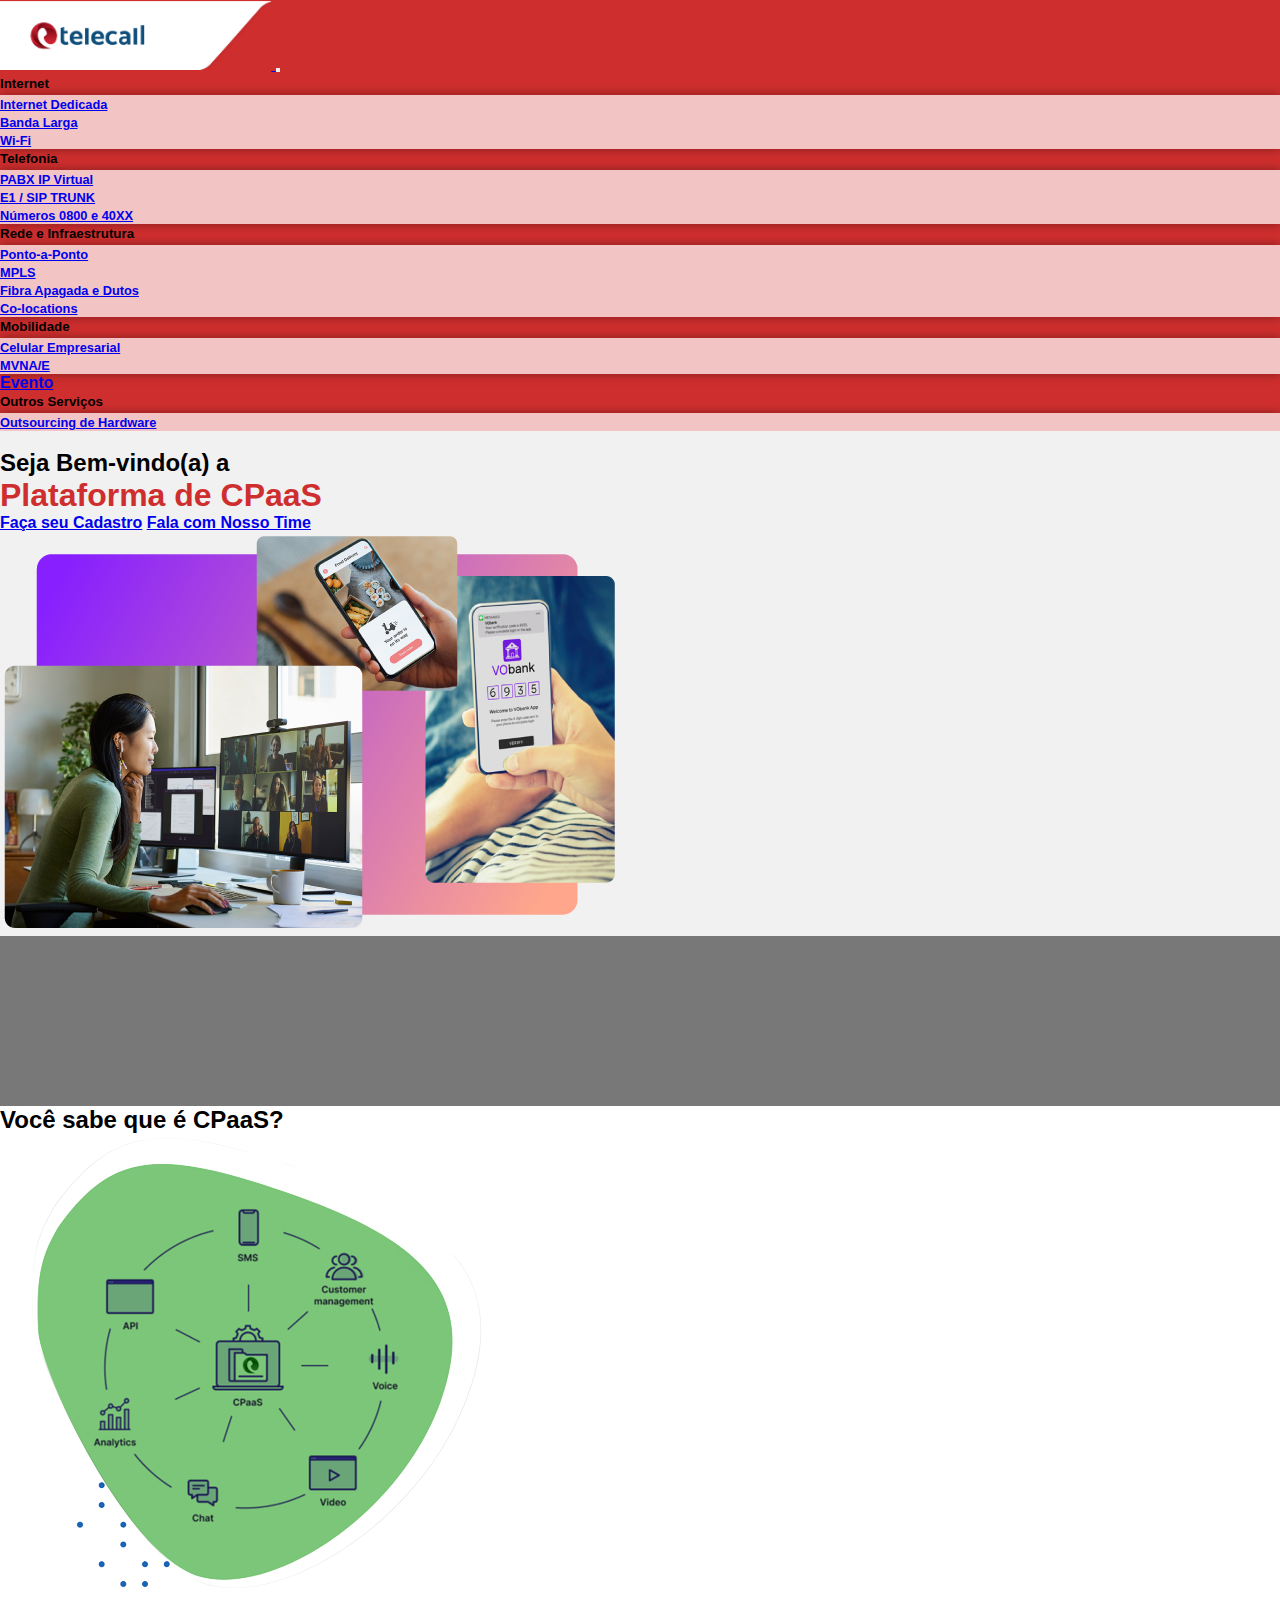
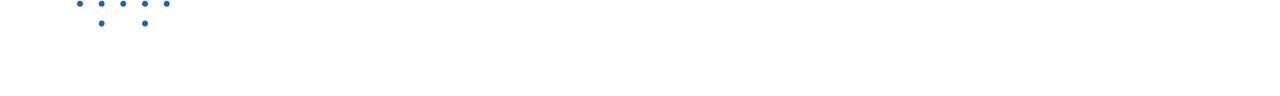
==== index.html @ a1ea04ca "Redesign da seção de apresentação e criação da seção de recursos" ====
<!DOCTYPE html>
<html lang="pt-br">

<head>
    <meta charset="UTF-8">
    <meta http-equiv="X-UA-Compatible" content="IE=edge">
    <meta name="viewport" content="width=device-width, initial-scale=1.0">
    <title>Página Principal - CPaaS</title>

    <!-- CSS Bootstrap -->
    <link href="https://cdn.jsdelivr.net/npm/bootstrap@5.3.0-alpha3/dist/css/bootstrap.min.css" rel="stylesheet"
        integrity="sha384-KK94CHFLLe+nY2dmCWGMq91rCGa5gtU4mk92HdvYe+M/SXH301p5ILy+dN9+nJOZ" crossorigin="anonymous">

    <!-- CSS Default -->
    <link rel="stylesheet" href="default.css">

    <!-- CSS Main Page -->
    <link rel="stylesheet" href="css/main_page.css">

</head>

<body>

    <nav class="navbar navbar-expand-lg  navbar-dark p-0">
        <div class="container-fluid p-0">
            <a href="https://telecall.com" class="logo">
                <img src="assets/logo.png" alt="Logo da Telecall">
            </a>

            <button class="navbar-toggler" type="button" data-bs-toggle="collapse" data-bs-target="#navbarNav"
                aria-controls="navbarSupportedContent" aria-expanded="false" aria-label="Toggle navigation">
                <span class="navbar-toggler-icon"></span>
            </button>

            <div class="collapse navbar-collapse justify-content-end me-5" id="navbarNav">
                <ul class="navbar-nav gap-2">
                    <li class="nav-item">

                        <div class="dropdown">
                            <button class="btn btn-sm btn-secondary dropdown-toggle" type="button"
                                data-bs-toggle="dropdown" aria-expanded="false">
                                Internet
                            </button>
                            <ul class="dropdown-menu dropdown-menu-sm-end">
                                <li><a class="dropdown-item" href="https://telecall.com/internet-dedicada/">Internet
                                        Dedicada</a></li>
                                <li><a class="dropdown-item" href="https://telecall.com/banda-larga/">Banda Larga</a>
                                </li>
                                <li><a class="dropdown-item" href="https://telecall.com/wi-fi-e-hotspot/">Wi-Fi</a></li>
                            </ul>
                        </div>

                    </li>
                    <li class="nav-item">

                        <div class="dropdown">
                            <button class="btn btn-sm btn-secondary dropdown-toggle" type="button"
                                data-bs-toggle="dropdown" aria-expanded="false">
                                Telefonia
                            </button>
                            <ul class="dropdown-menu dropdown-menu-sm-end">
                                <li><a class="dropdown-item" href="https://telecall.com/pabx-ip-virtual/">PABX IP
                                        Virtual</a></li>
                                <li><a class="dropdown-item" href="https://telecall.com/e1-sip-trunk-2/">E1 / SIP
                                        TRUNK</a></li>
                                <li><a class="dropdown-item" href="https://telecall.com/numeros-0800-e-40xx/">Números
                                        0800 e 40XX</a></li>
                            </ul>
                        </div>

                    </li>
                    <li class="nav-item">

                        <div class="dropdown">
                            <button class="btn btn-sm btn-secondary dropdown-toggle" type="button"
                                data-bs-toggle="dropdown" aria-expanded="false">
                                Rede e Infraestrutura
                            </button>
                            <ul class="dropdown-menu dropdown-menu-sm-end">
                                <li><a class="dropdown-item"
                                        href="https://telecall.com/ponto-a-ponto/">Ponto-a-Ponto</a></li>
                                <li><a class="dropdown-item" href="https://telecall.com/mpls/">MPLS</a></li>
                                <li><a class="dropdown-item" href="https://telecall.com/fibra-apagada-e-dutos/">Fibra
                                        Apagada e Dutos</a></li>
                                <li><a class="dropdown-item" href="https://telecall.com/co-locations/">Co-locations</a>
                                </li>
                            </ul>
                        </div>

                    </li>
                    <li class="nav-item">

                        <div class="dropdown">
                            <button class="btn btn-sm btn-secondary dropdown-toggle" type="button"
                                data-bs-toggle="dropdown" aria-expanded="false">
                                Mobilidade
                            </button>
                            <ul class="dropdown-menu dropdown-menu-sm-end">
                                <li><a class="dropdown-item" href="https://telecall.com.br/celular-empresarial/">Celular
                                        Empresarial</a></li>
                                <li><a class="dropdown-item" href="https://telecall.com/mvna-e-2/">MVNA/E</a></li>
                            </ul>
                        </div>

                    </li>
                    <li class="nav-item">

                        <a href="https://telecall.com/eventos/" class="btn btn-sm btn-secondary" type="button"
                            aria-expanded="false">
                            Evento
                        </a>

                    </li>
                    <li class="nav-item">

                        <div class="dropdown">
                            <button class="btn btn-sm btn-secondary dropdown-toggle" type="button"
                                data-bs-toggle="dropdown" aria-expanded="false">
                                Outros Serviços
                            </button>
                            <ul class="dropdown-menu dropdown-menu-sm-end">
                                <li><a class="dropdown-item"
                                        href="https://telecall.com/outsourcing-de-hardware/">Outsourcing de Hardware</a>
                                </li>
                            </ul>
                        </div>
                    </li>
                </ul>
            </div>
        </div>
    </nav>

    <main class="container-fluid">

        <!-- Seção de apresentação -->
        <div class="row mt-3 px-5 apr-container" style="background-color: #f1f1f1;">

            <div class="col-md-6 py-5">
                <div class="row py-5">
                    <img src="assets/main_page/" alt="">

                    <h2>Seja Bem-vindo(a) a</h2>
                    <h1><span style="color: #cf2e2e;">Plataforma de CPaaS</span></h1>
                </div>

                <div class="row mx-auto mt-5">
                    <a class="btn btn-primary mb-3" href="login.html" role="button">Faça seu Cadastro</a>
                    <a class="btn btn-primary" href="#" role="button">Fala com Nosso Time</a>
                </div>
            </div>

            <div class="col-md-6 col-sm-12 py-5">
                <img src="assets/main_page/apr.png" class="img-fluid" alt="">
            </div>

        </div>

        <!-- Sobre o CPaaS-->
        <div class="row px-5 about-container">

            <div class="row">
                <h2 class="text-center"><strong>Você sabe que é CPaaS?</strong></h2>
            </div>

            <div class="row px-5">
                <div class="col-md-6 col-sm-12">
                    <img src="assets/main_page/about.png" class="img-fluid" alt="">
                </div>

                <div class="col-md-6 col-sm-12 d-flex align-items-center text-center">
                    <h4>

                    </h4>
                </div>
            </div>

        </div>

    </main>

    <!-- JavaScript Bootstrap -->
    <script defer src="https://cdn.jsdelivr.net/npm/bootstrap@5.3.0-alpha3/dist/js/bootstrap.bundle.min.js"
        integrity="sha384-ENjdO4Dr2bkBIFxQpeoTz1HIcje39Wm4jDKdf19U8gI4ddQ3GYNS7NTKfAdVQSZe"
        crossorigin="anonymous"></script>

</body>

</html>
---- default.css ----
* {
    margin: 0;
    padding: 0;
    box-sizing: border-box;
}

body {
    position: relative;

    min-height: 100vh;
}

label {
    margin-bottom: 10px;
}

button,
.btn {
    font-weight: bold;
}

.form-check-input {
    border: 1px solid black;
}

.form-check-input:checked {
    background-color: #0170B9;

    box-shadow: 0 0 5px #0170B9;
}

nav {
    background-color: #cf2e2e;
    position: relative;

    box-shadow: 0 5px 10px #00000053;
}

.logo img {
    height: 70px;
}



@media (max-width: 994px) {
    .logo img {
        height: 50px;
    }
}
---- css/main_page.css ----
@import url('https://fonts.googleapis.com/css2?family=Fira+Sans:wght@300;800&display=swap');

body {
    font-family: Roboto, Arial, Helvetica, sans-serif;

    padding-bottom: 50px;
}

.navbar-nav button,
.navbar-nav a {
    background-color: transparent;
    border: none;
    font-weight: bold;
}

.navbar-nav .btn,
.navbar-nav .dropdown-toggle {
    background-color: transparent;
    text-align: left;

    width: 100%;
    transition: 0.5s;

    border-bottom: 4px solid transparent;
}

.navbar-nav .btn:active,
.navbar-nav .dropdown-toggle:active,
.navbar-nav .dropdown-toggle:focus {
    border-bottom: 4px solid #00000060;
}

.navbar-nav .dropdown-menu {
    background-color: #ffffffb7;
    box-shadow: 0 0 10px #00000060;

    animation: dropdown-menu-show 0.3s forwards;
}

@keyframes dropdown-menu-show {
    from {
        opacity: 0;
        transform: translateY(-10px);
    }

    to {
        opacity: 1;
        transform: translateY(0px);
    }
}

.navbar-nav .dropdown-menu a {
    position: relative;
    overflow: hidden;

    font-size: 0.8em;
    transition: 0.5s;
}

.navbar-nav .dropdown-menu a:hover {
    background-color: inherit;
}

.navbar-nav .dropdown-menu a::after {
    content: '►';
    color: #cf2e2e;
    position: absolute;

    width: 100%;
    height: 100%;
    left: -100%;

    transition: 0.3s;
}

.navbar-nav .dropdown-menu a:hover::after {
    left: 2px;
}


.section-title {
    margin: auto;
    font-weight: bold;
    width: fit-content;

    margin-bottom: 20px;

    border-bottom: 4px solid #cf2e2e;
}

.apr-container {
    position: relative;
    background-image: url('../assets/main_page/apr.jpg');
    background-size: cover;
    overflow: hidden;

    min-height: 70vh;
    padding-bottom: 170px;
}

.apr-container::after {
    content: '';
    position: absolute;
    background-color: #00000080;

    width: 100%;
    height: 100%;
}

.apr-wave {
    position: absolute;

    z-index: 2;
    bottom: 0;
    padding: 0;
}

.apr-content {
    font-family: 'Fira Sans';
    color: white;

    z-index: 1;
}

.apr-content button {
    width: 70%;
}

.card {
    overflow: hidden;

    width: 18em;
    border-radius: 20px;
    margin-bottom: 30px;
    transition-duration: 0.5s;

    box-shadow: 0 0 10px #00000039;
}

.card:hover {
    transform: scale(1.03);
}

.card img {
    margin: auto;

    width: 70%;
}

@keyframes a {
    from {
        stroke-dashoffset: 1000;
    }

    to {
        stroke-dashoffset: 0;
    }
}

.card-title {
    text-align: center;
    font-weight: bold;
}

.card-text {
    color: #606060;
    text-align: center;
    font-size: 1.1em;
}

@media (max-width: 994px) {

    .navbar-nav .btn,
    .navbar-nav .dropdown-toggle {
        padding: 20px 20px;
    }

    .navbar-nav .dropdown-menu {
        background-color: #e9e9e9;
        box-shadow: 0 0 10px #00000060;
    }


    .apr-content button {
        width: 100%;
    }
}
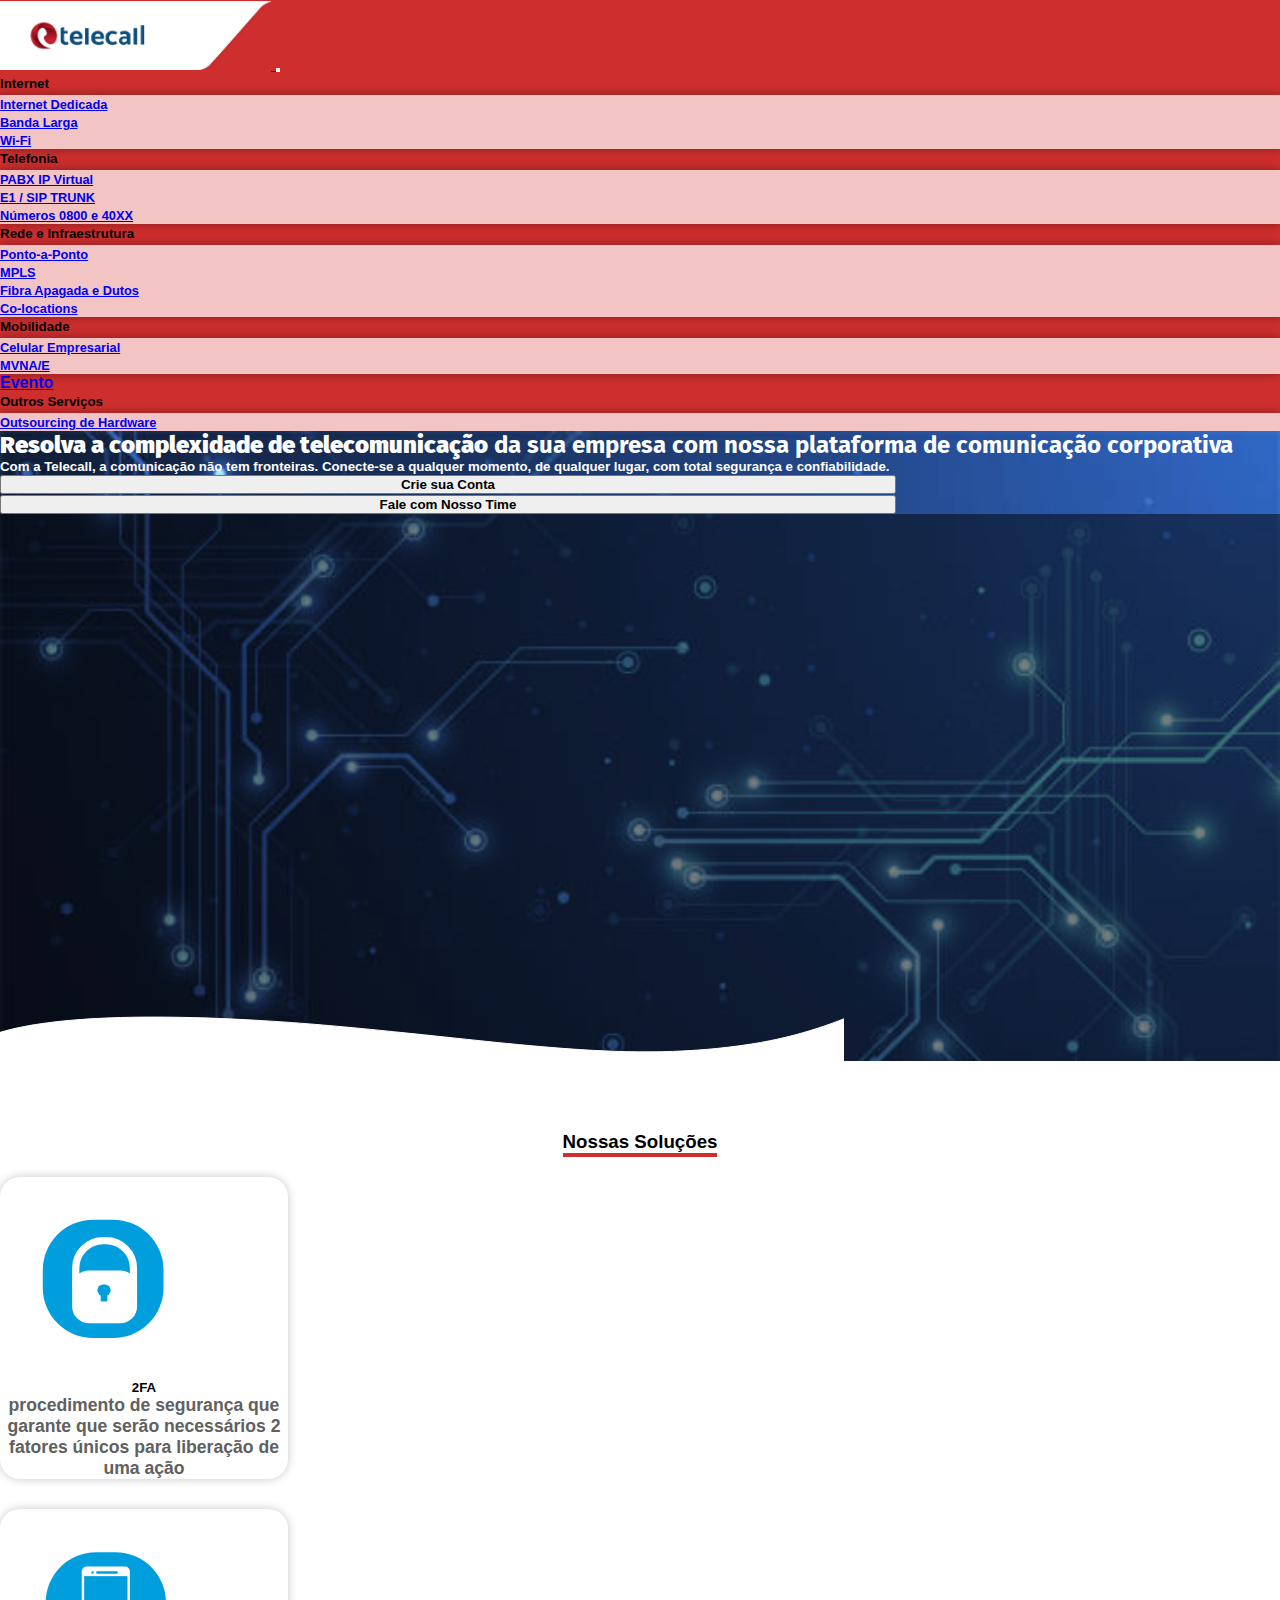
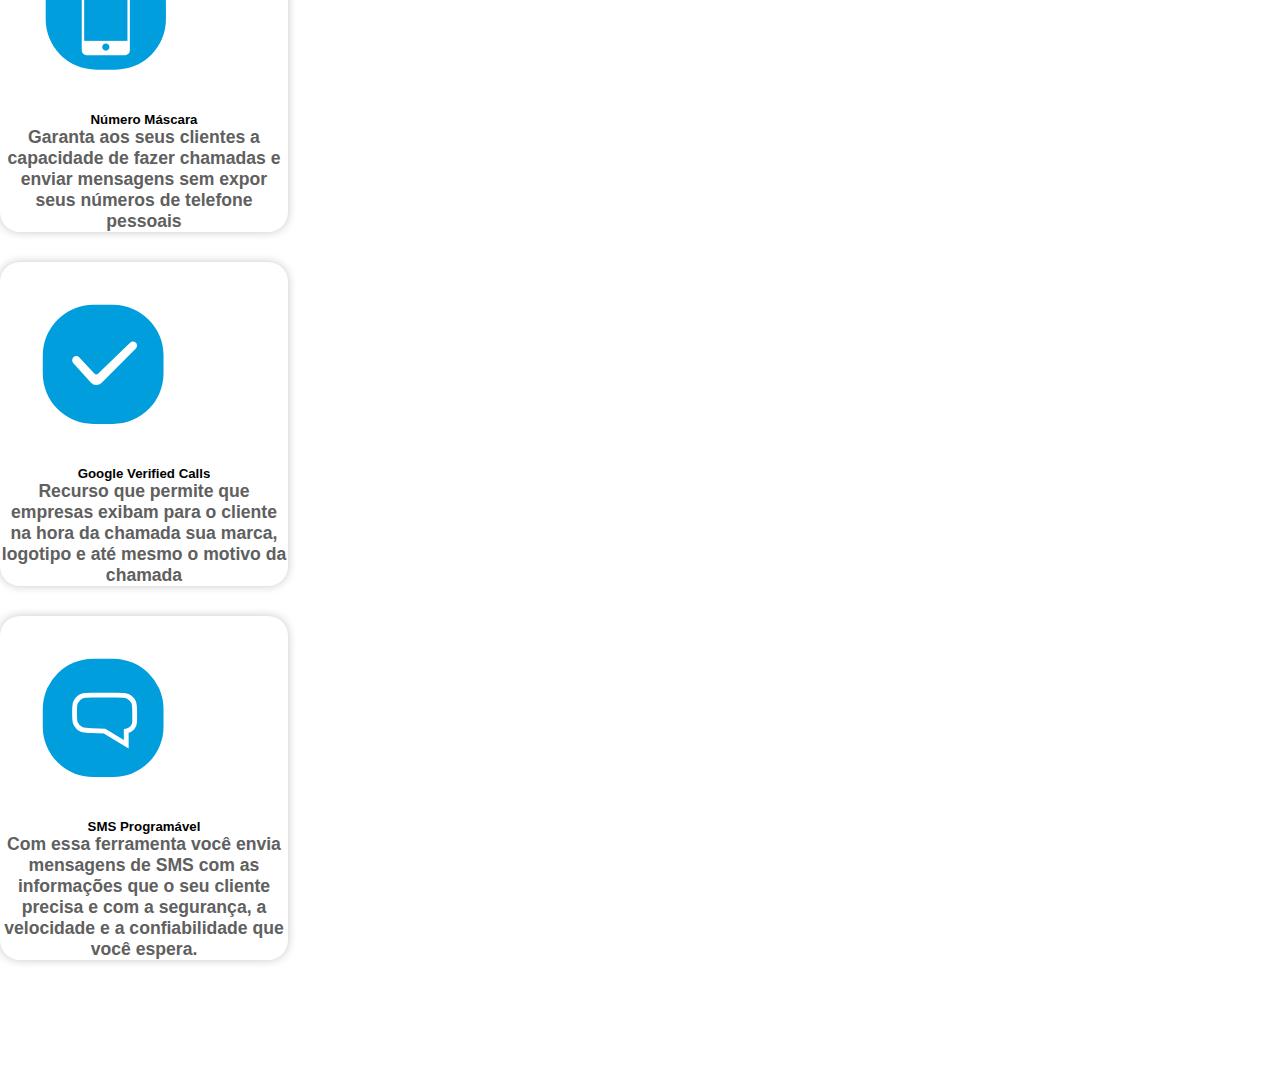
==== commit dcdd2747: "Redesign da seção de apresentação e criação da seção de recursos (correção de commit)" ====
--- a/index.html
+++ b/index.html
@@ -133,48 +133,86 @@
     <main class="container-fluid">
 
         <!-- Seção de apresentação -->
-        <div class="row mt-3 px-5 apr-container" style="background-color: #f1f1f1;">
-
-            <div class="col-md-6 py-5">
-                <div class="row py-5">
-                    <img src="assets/main_page/" alt="">
-
-                    <h2>Seja Bem-vindo(a) a</h2>
-                    <h1><span style="color: #cf2e2e;">Plataforma de CPaaS</span></h1>
-                </div>
-
-                <div class="row mx-auto mt-5">
-                    <a class="btn btn-primary mb-3" href="login.html" role="button">Faça seu Cadastro</a>
-                    <a class="btn btn-primary" href="#" role="button">Fala com Nosso Time</a>
+        <section class="row apr-container">
+
+            <div
+                class="col-md-7 col-sm-10 mx-auto d-flex flex-column justify-content-center text-center p-5 apr-content">
+                <div class="row mb-5">
+                    <h2 class="mb-4">
+                        <strong>Resolva a complexidade de telecomunicação</strong> da sua empresa com nossa plataforma
+                        de comunicação corporativa
+                    </h2>
+
+                    <div class="col-md-8 mx-auto" style="font-family: Arial, Helvetica, sans-serif;">
+                        <h5>
+                            Com a Telecall, a comunicação não tem fronteiras. Conecte-se a qualquer momento, de qualquer
+                            lugar, com total segurança e confiabilidade.
+                        </h5>
+                    </div>
+                </div>
+
+                <div class="row">
+                    <a href="login.html"><button class="btn btn-danger mb-2">Crie sua Conta</button></a>
+                    <a href=""><button class="btn btn-danger">Fale com Nosso Time</button></a>
                 </div>
             </div>
 
-            <div class="col-md-6 col-sm-12 py-5">
-                <img src="assets/main_page/apr.png" class="img-fluid" alt="">
+            <img class="apr-wave" src="assets/waves/apr_wave.svg" alt="">
+
+        </section>
+
+        <section class="row resources-container">
+
+            <div class="col-md-10 col-sm-12 mx-auto">
+
+                <div class="row">
+                    <h3 class="section-title">Nossas Soluções</h3>
+                </div>
+
+                <div class="row d-flex justify-content-center p-2 gap-4">
+                    <div class="card">
+                        <img src="assets/icons/2fa.svg" class="card-img-top" alt="...">
+                        <div class="card-body">
+                            <h5 class="card-title">2FA</h5>
+                            <p class="card-text">procedimento de segurança que garante que serão
+                                necessários 2 fatores únicos para liberação de uma ação</p>
+                        </div>
+                    </div>
+
+                    <div class="card">
+                        <img src="assets/icons/nummask.svg" class="card-img-top" alt="...">
+                        <div class="card-body">
+                            <h5 class="card-title">Número Máscara</h5>
+                            <p class="card-text">Garanta aos seus clientes a capacidade de fazer chamadas e enviar
+                                mensagens sem expor seus números de telefone pessoais</p>
+                        </div>
+                    </div>
+
+                    <div class="card">
+                        <img src="assets/icons/verify.svg" class="card-img-top" alt="...">
+                        <div class="card-body">
+                            <h5 class="card-title">Google Verified Calls</h5>
+                            <p class="card-text">Recurso que permite que empresas exibam
+                                para o cliente na hora da chamada sua marca,
+                                logotipo e até mesmo o motivo da chamada</p>
+                        </div>
+                    </div>
+
+                    <div class="card">
+                        <img src="assets/icons/smsprog.svg" class="card-img-top" alt="...">
+                        <div class="card-body">
+                            <h5 class="card-title">SMS Programável</h5>
+                            <p class="card-text">Com essa ferramenta você envia mensagens de SMS com
+                                as informações que o seu cliente precisa e com a
+                                segurança, a velocidade e a confiabilidade que você
+                                espera.</p>
+                        </div>
+                    </div>
+                </div>
+
             </div>
 
-        </div>
-
-        <!-- Sobre o CPaaS-->
-        <div class="row px-5 about-container">
-
-            <div class="row">
-                <h2 class="text-center"><strong>Você sabe que é CPaaS?</strong></h2>
-            </div>
-
-            <div class="row px-5">
-                <div class="col-md-6 col-sm-12">
-                    <img src="assets/main_page/about.png" class="img-fluid" alt="">
-                </div>
-
-                <div class="col-md-6 col-sm-12 d-flex align-items-center text-center">
-                    <h4>
-
-                    </h4>
-                </div>
-            </div>
-
-        </div>
+        </section>
 
     </main>
 
--- a/default.css
+++ b/default.css
@@ -8,6 +8,16 @@
     position: relative;
 
     min-height: 100vh;
+}
+
+section {
+    margin-bottom: 70px;
+}
+
+p {
+    font-weight: bold;
+    color: #000000c5;
+    font-size: 1.3em;
 }
 
 label {
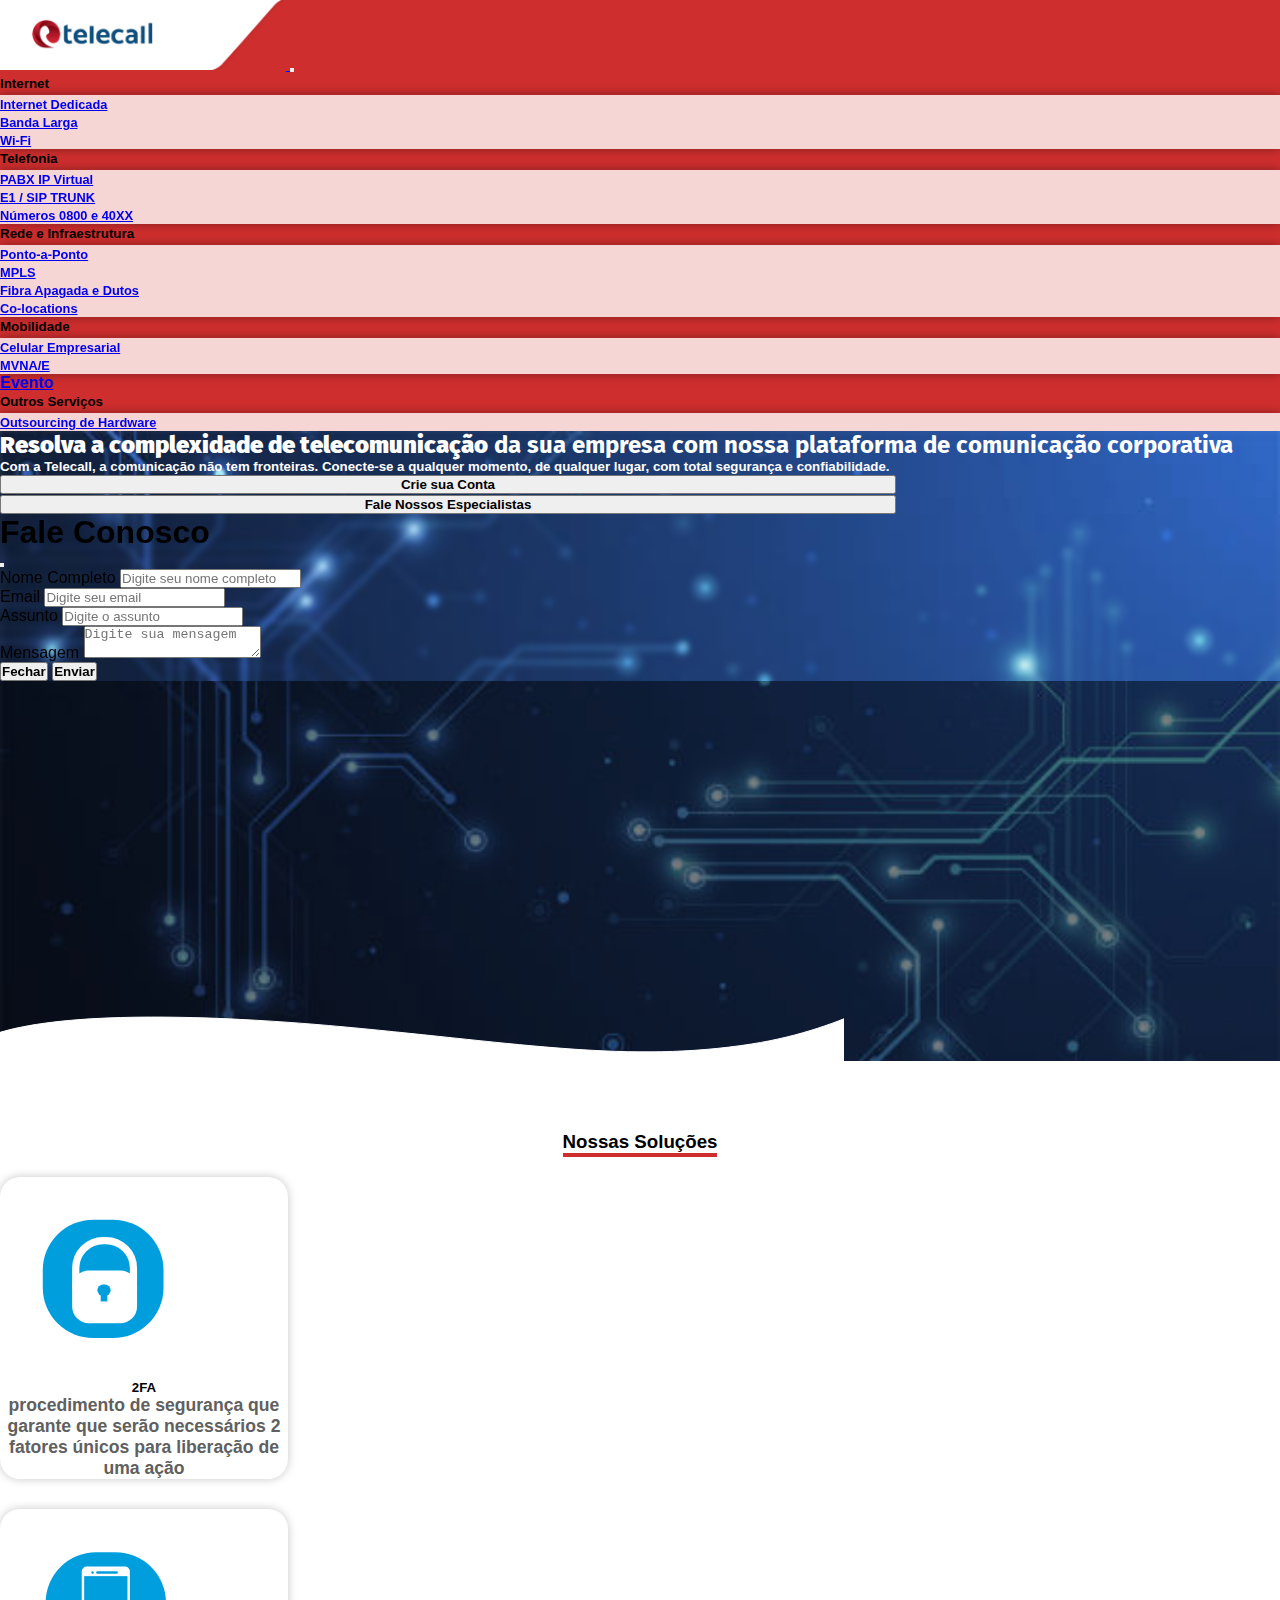
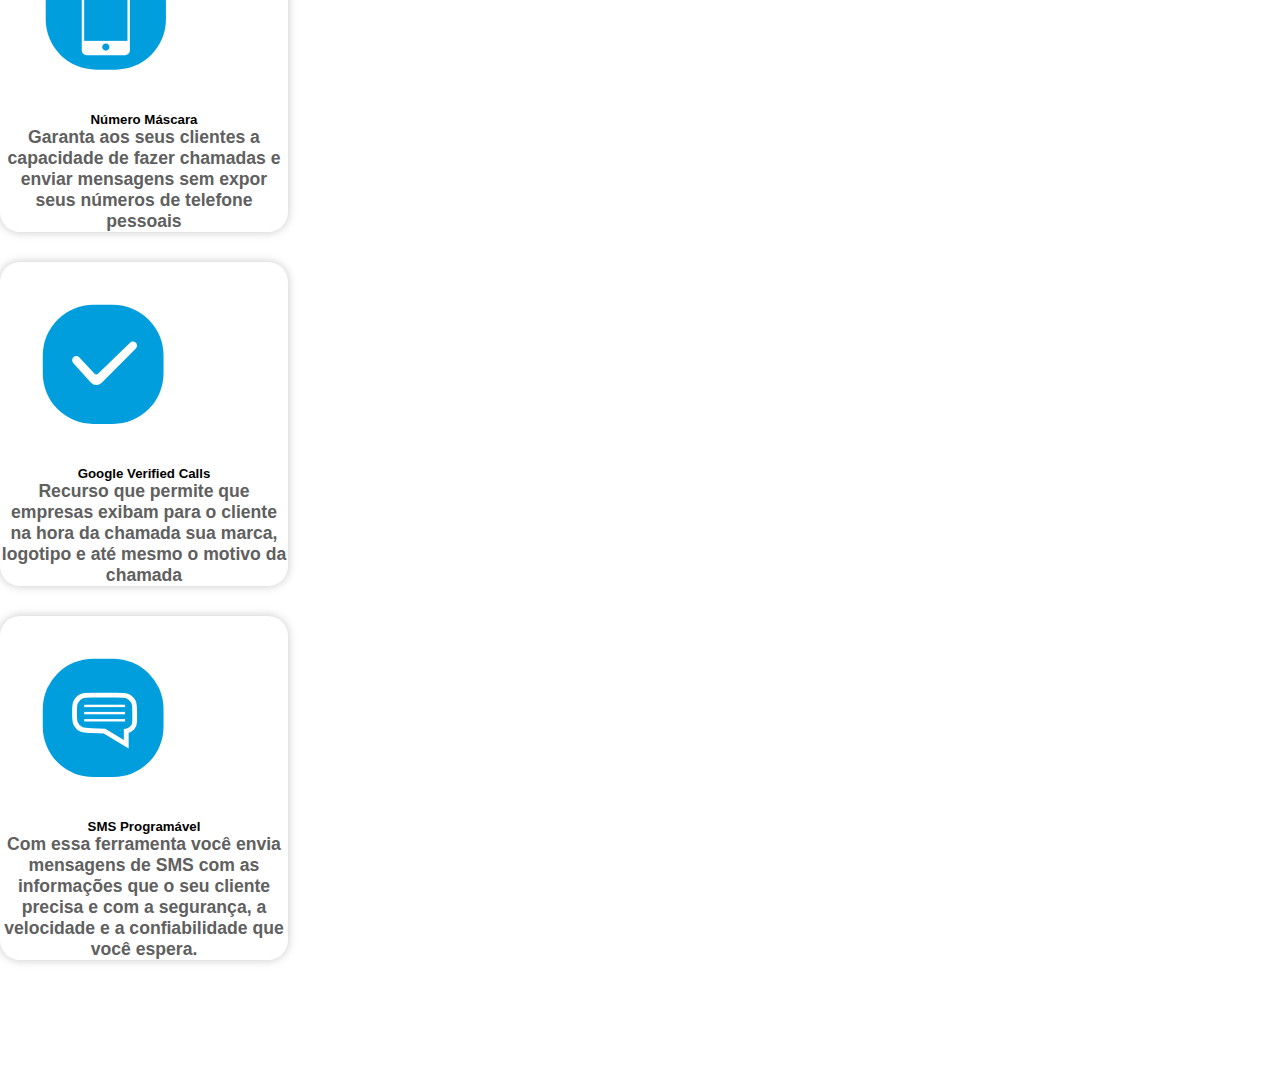
==== commit 2bec0e41: "Textura da tela de login e animação de blur" ====
--- a/index.html
+++ b/index.html
@@ -15,7 +15,7 @@
     <link rel="stylesheet" href="default.css">
 
     <!-- CSS Main Page -->
-    <link rel="stylesheet" href="css/main_page.css">
+    <link rel="stylesheet" href="styles/main_page.css">
 
 </head>
 
@@ -96,7 +96,7 @@
                                 Mobilidade
                             </button>
                             <ul class="dropdown-menu dropdown-menu-sm-end">
-                                <li><a class="dropdown-item" href="https://telecall.com.br/celular-empresarial/">Celular
+                                <li><a class="dropdown-item" href="https://telecall.com/celular-empresarial/">Celular
                                         Empresarial</a></li>
                                 <li><a class="dropdown-item" href="https://telecall.com/mvna-e-2/">MVNA/E</a></li>
                             </ul>
@@ -153,24 +153,74 @@
 
                 <div class="row">
                     <a href="login.html"><button class="btn btn-danger mb-2">Crie sua Conta</button></a>
-                    <a href=""><button class="btn btn-danger">Fale com Nosso Time</button></a>
+
+                    <div>
+                        <button type="button" class="btn btn-danger mx-auto" data-bs-toggle="modal"
+                            data-bs-target="#contactModal">
+                            Fale Nossos Especialistas
+                        </button>
+                    </div>
                 </div>
             </div>
 
             <img class="apr-wave" src="assets/waves/apr_wave.svg" alt="">
 
+            <!-- Modal para Contato -->
+            <div class="modal fade" id="contactModal" tabindex="-1" aria-labelledby="exampleModalLabel"
+                aria-hidden="true">
+                <div class="modal-dialog">
+                    <div class="modal-content">
+                        <div class="modal-header">
+                            <h1 class="modal-title fs-5" id="exampleModalLabel">Fale Conosco</h1>
+                            <button type="button" class="btn-close" data-bs-dismiss="modal" aria-label="Close"></button>
+                        </div>
+                        <div class="modal-body d-flex flex-column gap-4">
+
+                            <div class="form-group">
+                                <label for="nomeCompleto">Nome Completo</label>
+                                <input type="text" class="form-control" id="nomeCompleto"
+                                    placeholder="Digite seu nome completo">
+                            </div>
+
+                            <!-- Campo Email -->
+                            <div class="form-group">
+                                <label for="email">Email</label>
+                                <input type="email" class="form-control" id="email" placeholder="Digite seu email">
+                            </div>
+
+                            <!-- Campo Assunto -->
+                            <div class="form-group">
+                                <label for="assunto">Assunto</label>
+                                <input type="text" class="form-control" id="assunto" placeholder="Digite o assunto">
+                            </div>
+
+                            <!-- Campo Mensagem -->
+                            <div class="form-group">
+                                <label for="mensagem">Mensagem</label>
+                                <textarea class="form-control" id="mensagem"
+                                    placeholder="Digite sua mensagem"></textarea>
+                            </div>
+
+                        </div>
+                        <div class="modal-footer">
+                            <button type="button" class="btn btn-secondary" data-bs-dismiss="modal">Fechar</button>
+                            <button type="button" class="btn btn-danger">Enviar</button>
+                        </div>
+                    </div>
+                </div>
+            </div>
+
         </section>
 
+        <!-- Seção de com cards das soluções -->
         <section class="row resources-container">
-
             <div class="col-md-10 col-sm-12 mx-auto">
-
                 <div class="row">
                     <h3 class="section-title">Nossas Soluções</h3>
                 </div>
 
                 <div class="row d-flex justify-content-center p-2 gap-4">
-                    <div class="card">
+                    <div class="card solu-card">
                         <img src="assets/icons/2fa.svg" class="card-img-top" alt="...">
                         <div class="card-body">
                             <h5 class="card-title">2FA</h5>
@@ -179,7 +229,7 @@
                         </div>
                     </div>
 
-                    <div class="card">
+                    <div class="card solu-card">
                         <img src="assets/icons/nummask.svg" class="card-img-top" alt="...">
                         <div class="card-body">
                             <h5 class="card-title">Número Máscara</h5>
@@ -188,7 +238,7 @@
                         </div>
                     </div>
 
-                    <div class="card">
+                    <div class="card solu-card">
                         <img src="assets/icons/verify.svg" class="card-img-top" alt="...">
                         <div class="card-body">
                             <h5 class="card-title">Google Verified Calls</h5>
@@ -198,7 +248,7 @@
                         </div>
                     </div>
 
-                    <div class="card">
+                    <div class="card solu-card">
                         <img src="assets/icons/smsprog.svg" class="card-img-top" alt="...">
                         <div class="card-body">
                             <h5 class="card-title">SMS Programável</h5>
@@ -209,9 +259,7 @@
                         </div>
                     </div>
                 </div>
-
-            </div>
-
+            </div>
         </section>
 
     </main>
--- a/default.css
+++ b/default.css
@@ -29,6 +29,81 @@
     font-weight: bold;
 }
 
+
+
+.navbar-nav button,
+.navbar-nav a {
+    background-color: transparent;
+    border: none;
+    font-weight: bold;
+}
+
+.navbar-nav .btn,
+.navbar-nav .dropdown-toggle {
+    background-color: transparent;
+    text-align: left;
+
+    width: 100%;
+    transition: 0.5s;
+
+    border-bottom: 4px solid transparent;
+}
+
+.navbar-nav .btn:active,
+.navbar-nav .dropdown-toggle:active,
+.navbar-nav .dropdown-toggle:focus {
+    border-bottom: 4px solid #00000060;
+}
+
+.navbar-nav .dropdown-menu {
+    background-color: #ffffffe3;
+    box-shadow: 0 0 10px #00000095;
+
+    animation: dropdown-menu-show 0.3s forwards;
+}
+
+@keyframes dropdown-menu-show {
+    from {
+        opacity: 0;
+        transform: translateY(-10px);
+    }
+
+    to {
+        opacity: 1;
+        transform: translateY(0px);
+    }
+}
+
+.navbar-nav .dropdown-menu a {
+    position: relative;
+    overflow: hidden;
+
+    font-size: 0.8em;
+    transition: 0.5s;
+}
+
+.navbar-nav .dropdown-menu a:hover {
+    background-color: inherit;
+}
+
+.navbar-nav .dropdown-menu a::after {
+    content: '►';
+    color: #cf2e2e;
+    position: absolute;
+
+    width: 100%;
+    height: 100%;
+    left: -100%;
+
+    transition: 0.3s;
+}
+
+.navbar-nav .dropdown-menu a:hover::after {
+    left: 2px;
+}
+
+
+
 .form-check-input {
     border: 1px solid black;
 }
--- a/styles/main_page.css
+++ b/styles/main_page.css
@@ -0,0 +1,168 @@
+@import url('https://fonts.googleapis.com/css2?family=Fira+Sans:wght@300;800&display=swap');
+
+body {
+    font-family: Roboto, Arial, Helvetica, sans-serif;
+
+    padding-bottom: 50px;
+}
+
+.navbar-nav button,
+.navbar-nav a {
+    background-color: transparent;
+    border: none;
+    font-weight: bold;
+}
+
+.navbar-nav .btn,
+.navbar-nav .dropdown-toggle {
+    background-color: transparent;
+    text-align: left;
+
+    width: 100%;
+    transition: 0.5s;
+
+    border-bottom: 4px solid transparent;
+}
+
+.navbar-nav .btn:active,
+.navbar-nav .dropdown-toggle:active,
+.navbar-nav .dropdown-toggle:focus {
+    border-bottom: 4px solid #00000060;
+}
+
+.navbar-nav .dropdown-menu {
+    background-color: #ffffffcc;
+    box-shadow: 0 0 10px #00000060;
+
+    backdrop-filter: blur(3px);
+    animation: dropdown-menu-show 0.3s forwards;
+}
+
+@keyframes dropdown-menu-show {
+    from {
+        opacity: 0;
+        transform: translateY(-10px);
+    }
+
+    to {
+        opacity: 1;
+        transform: translateY(0px);
+    }
+}
+
+.navbar-nav .dropdown-menu a {
+    position: relative;
+    overflow: hidden;
+
+    font-size: 0.8em;
+    transition: 200ms;
+}
+
+.navbar-nav .dropdown-menu a:hover {
+    background-color: #cf2e2e;
+    color: white;
+}
+
+
+
+.section-title {
+    margin: auto;
+    font-weight: bold;
+    width: fit-content;
+
+    margin-bottom: 20px;
+
+    border-bottom: 4px solid #cf2e2e;
+}
+
+.apr-container {
+    position: relative;
+    background-image: url('../assets/main_page/apr.jpg');
+    background-size: cover;
+    overflow: hidden;
+
+    min-height: 70vh;
+    padding-bottom: 170px;
+}
+
+.apr-container::after {
+    content: '';
+    position: absolute;
+    background-color: #00000080;
+
+    width: 100%;
+    height: 100%;
+}
+
+.apr-wave {
+    position: absolute;
+
+    z-index: 2;
+    bottom: 0;
+    padding: 0;
+}
+
+.apr-content {
+    font-family: 'Fira Sans';
+    color: white;
+
+    z-index: 1;
+}
+
+.apr-content button {
+    width: 70%;
+}
+
+.apr-container #contactModal {
+    backdrop-filter: blur(3px);
+}
+
+.solu-card {
+    overflow: hidden;
+
+    width: 18em;
+    border-radius: 20px;
+    margin-bottom: 30px;
+    transition-duration: 0.5s;
+
+    box-shadow: 0 0 10px #00000039;
+}
+
+.solu-card:hover {
+    transform: scale(1.03);
+}
+
+.solu-card img {
+    margin: auto;
+
+    width: 70%;
+}
+
+.card-title {
+    text-align: center;
+    font-weight: bold;
+}
+
+.card-text {
+    color: #606060;
+    text-align: center;
+    font-size: 1.1em;
+}
+
+@media (max-width: 994px) {
+
+    .navbar-nav .btn,
+    .navbar-nav .dropdown-toggle {
+        padding: 20px 20px;
+    }
+
+    .navbar-nav .dropdown-menu {
+        background-color: #e9e9e9;
+        box-shadow: 0 0 10px #00000060;
+    }
+
+
+    .apr-content button {
+        width: 100%;
+    }
+}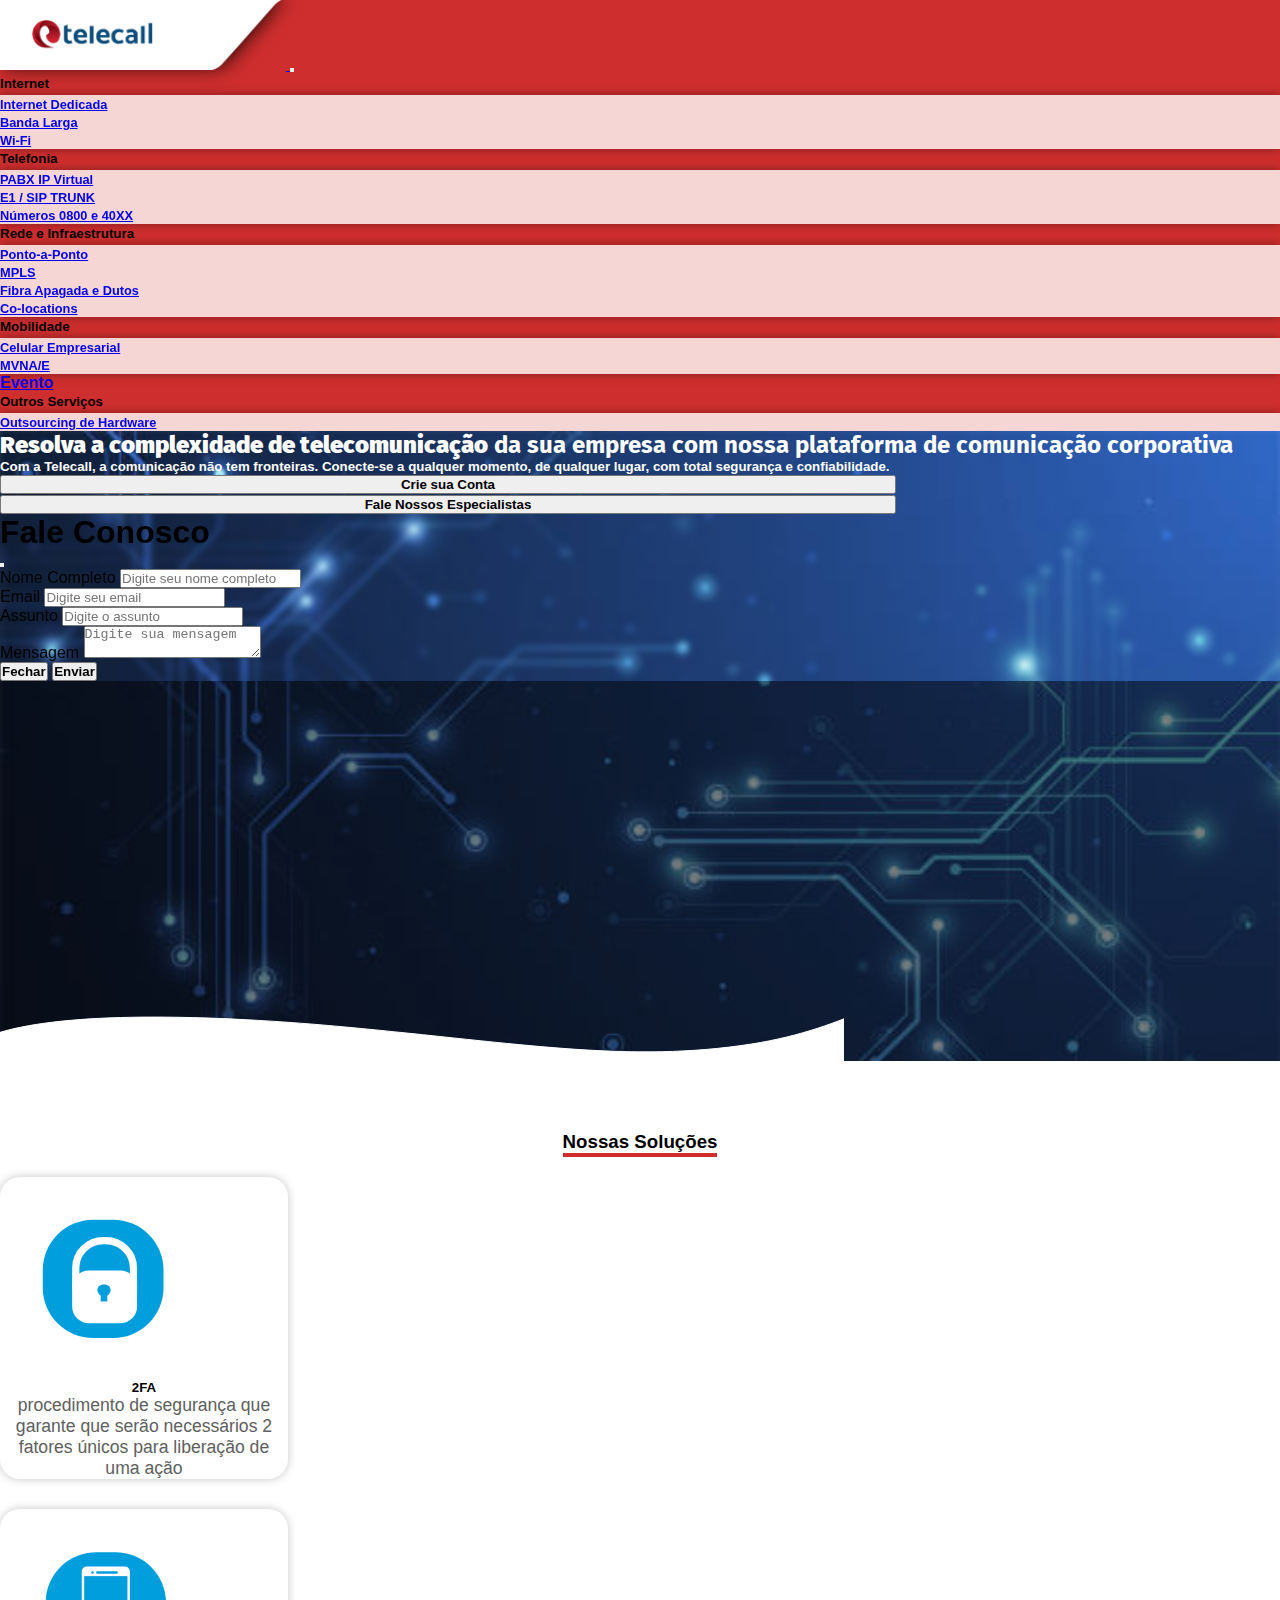
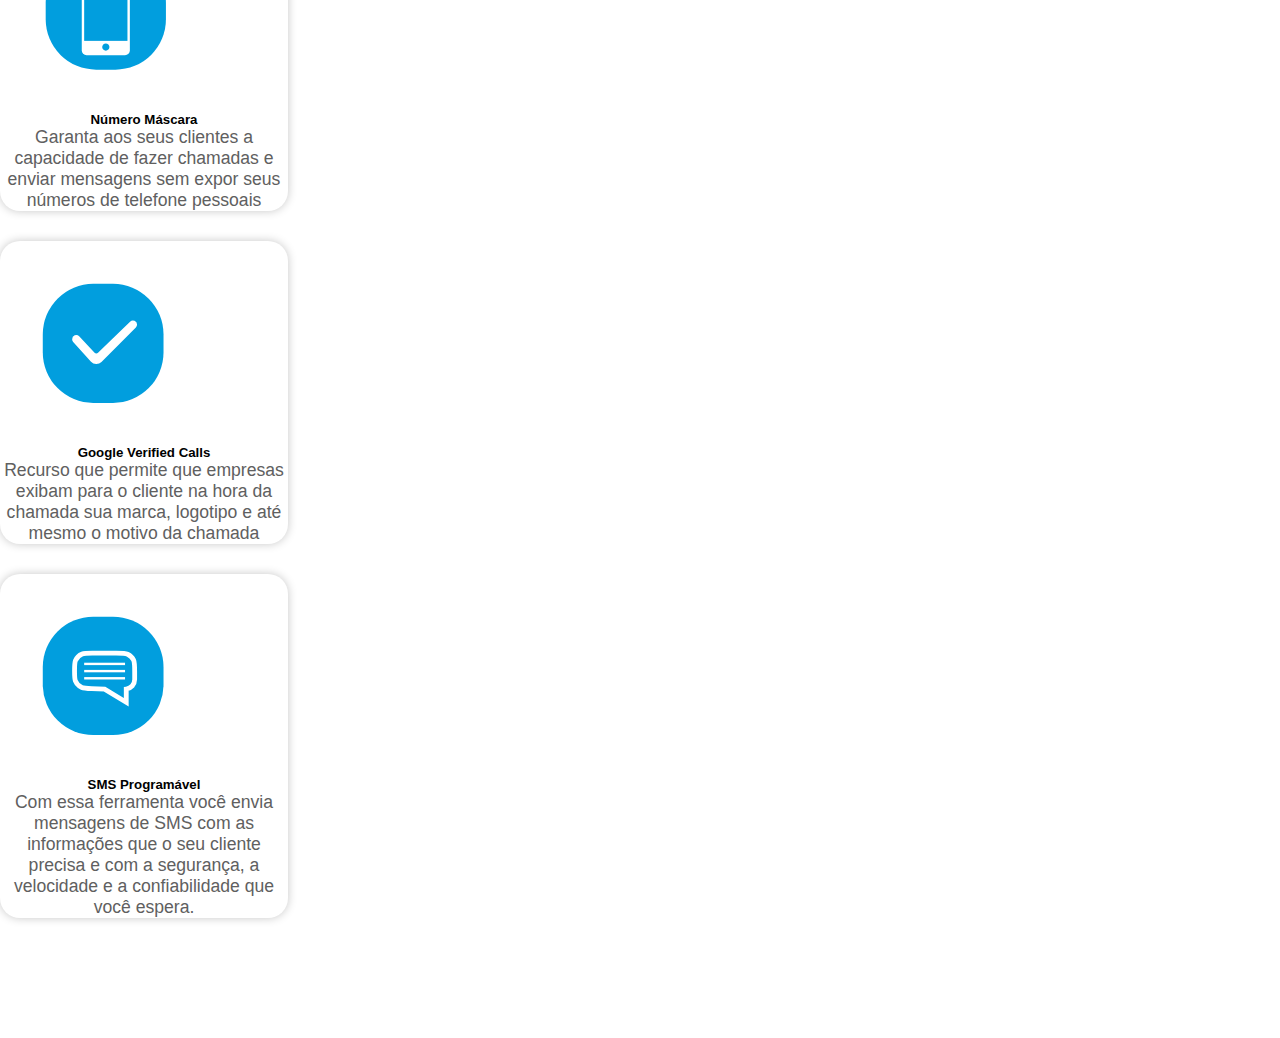
==== commit 55a14aa5: "Correção de interface" ====
--- a/index.html
+++ b/index.html
@@ -163,7 +163,7 @@
                 </div>
             </div>
 
-            <img class="apr-wave" src="assets/waves/apr_wave.svg" alt="">
+            <img class="apr-wave" src="assets/main_page/apr_wave.svg" alt="">
 
             <!-- Modal para Contato -->
             <div class="modal fade" id="contactModal" tabindex="-1" aria-labelledby="exampleModalLabel"
--- a/default.css
+++ b/default.css
@@ -14,12 +14,6 @@
     margin-bottom: 70px;
 }
 
-p {
-    font-weight: bold;
-    color: #000000c5;
-    font-size: 1.3em;
-}
-
 label {
     margin-bottom: 10px;
 }
@@ -29,13 +23,32 @@
     font-weight: bold;
 }
 
+.form-check-input {
+    border: 1px solid black;
+}
 
+.form-check-input:checked {
+    background-color: #0170B9;
+
+    box-shadow: 0 0 5px #0170B9;
+}
+
+nav {
+    background-color: #cf2e2e;
+    position: relative;
+
+    box-shadow: 0 5px 10px #00000053;
+}
+
+.logo img {
+    height: 70px;
+
+    filter: drop-shadow(5px -3px 10px #000000cf);
+}
 
 .navbar-nav button,
 .navbar-nav a {
-    background-color: transparent;
     border: none;
-    font-weight: bold;
 }
 
 .navbar-nav .btn,
@@ -56,9 +69,10 @@
 }
 
 .navbar-nav .dropdown-menu {
-    background-color: #ffffffe3;
-    box-shadow: 0 0 10px #00000095;
+    background-color: #ffffffcc;
+    box-shadow: 0 0 10px #00000060;
 
+    backdrop-filter: blur(3px);
     animation: dropdown-menu-show 0.3s forwards;
 }
 
@@ -77,52 +91,16 @@
 .navbar-nav .dropdown-menu a {
     position: relative;
     overflow: hidden;
+    background-color: transparent;
+    font-weight: bold;
 
     font-size: 0.8em;
-    transition: 0.5s;
+    transition: 200ms;
 }
 
 .navbar-nav .dropdown-menu a:hover {
-    background-color: inherit;
-}
-
-.navbar-nav .dropdown-menu a::after {
-    content: '►';
-    color: #cf2e2e;
-    position: absolute;
-
-    width: 100%;
-    height: 100%;
-    left: -100%;
-
-    transition: 0.3s;
-}
-
-.navbar-nav .dropdown-menu a:hover::after {
-    left: 2px;
-}
-
-
-
-.form-check-input {
-    border: 1px solid black;
-}
-
-.form-check-input:checked {
-    background-color: #0170B9;
-
-    box-shadow: 0 0 5px #0170B9;
-}
-
-nav {
     background-color: #cf2e2e;
-    position: relative;
-
-    box-shadow: 0 5px 10px #00000053;
-}
-
-.logo img {
-    height: 70px;
+    color: white;
 }
 
 
@@ -131,4 +109,27 @@
     .logo img {
         height: 50px;
     }
+
+    .navbar-nav .btn,
+    .navbar-nav .dropdown-toggle {
+        padding: 20px 20px;
+    }
+
+    .navbar-nav .btn:active,
+    .navbar-nav .dropdown-toggle:active,
+    .navbar-nav .dropdown-toggle:focus {
+        border-bottom: none;
+    }
+
+    .navbar-nav .dropdown-menu a {
+        background-color: #00000015;
+        width: 100vw;
+        color: white;
+    }
+
+    .navbar-nav .dropdown-menu {
+        background-color: transparent;
+        box-shadow: none;
+        border: none;
+    }
 }--- a/styles/main_page.css
+++ b/styles/main_page.css
@@ -5,65 +5,6 @@
 
     padding-bottom: 50px;
 }
-
-.navbar-nav button,
-.navbar-nav a {
-    background-color: transparent;
-    border: none;
-    font-weight: bold;
-}
-
-.navbar-nav .btn,
-.navbar-nav .dropdown-toggle {
-    background-color: transparent;
-    text-align: left;
-
-    width: 100%;
-    transition: 0.5s;
-
-    border-bottom: 4px solid transparent;
-}
-
-.navbar-nav .btn:active,
-.navbar-nav .dropdown-toggle:active,
-.navbar-nav .dropdown-toggle:focus {
-    border-bottom: 4px solid #00000060;
-}
-
-.navbar-nav .dropdown-menu {
-    background-color: #ffffffcc;
-    box-shadow: 0 0 10px #00000060;
-
-    backdrop-filter: blur(3px);
-    animation: dropdown-menu-show 0.3s forwards;
-}
-
-@keyframes dropdown-menu-show {
-    from {
-        opacity: 0;
-        transform: translateY(-10px);
-    }
-
-    to {
-        opacity: 1;
-        transform: translateY(0px);
-    }
-}
-
-.navbar-nav .dropdown-menu a {
-    position: relative;
-    overflow: hidden;
-
-    font-size: 0.8em;
-    transition: 200ms;
-}
-
-.navbar-nav .dropdown-menu a:hover {
-    background-color: #cf2e2e;
-    color: white;
-}
-
-
 
 .section-title {
     margin: auto;
@@ -150,18 +91,6 @@
 }
 
 @media (max-width: 994px) {
-
-    .navbar-nav .btn,
-    .navbar-nav .dropdown-toggle {
-        padding: 20px 20px;
-    }
-
-    .navbar-nav .dropdown-menu {
-        background-color: #e9e9e9;
-        box-shadow: 0 0 10px #00000060;
-    }
-
-
     .apr-content button {
         width: 100%;
     }
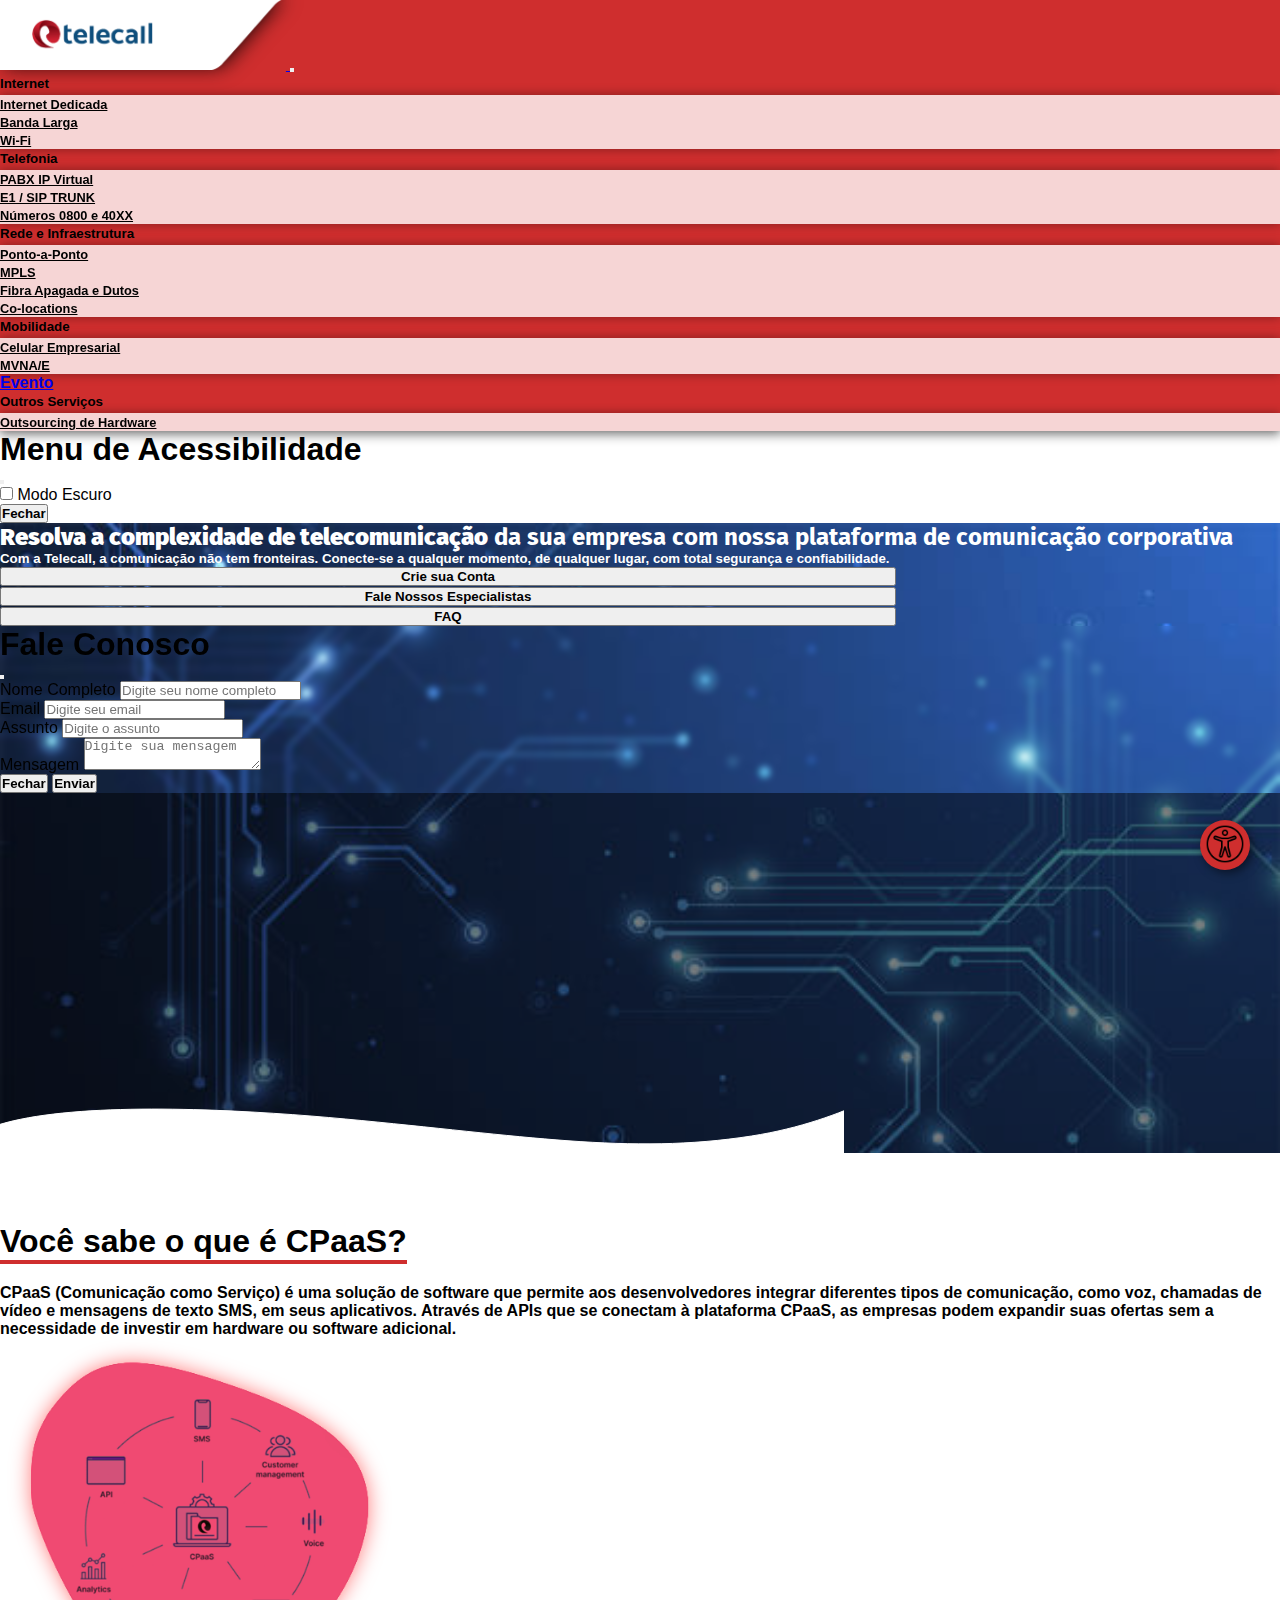
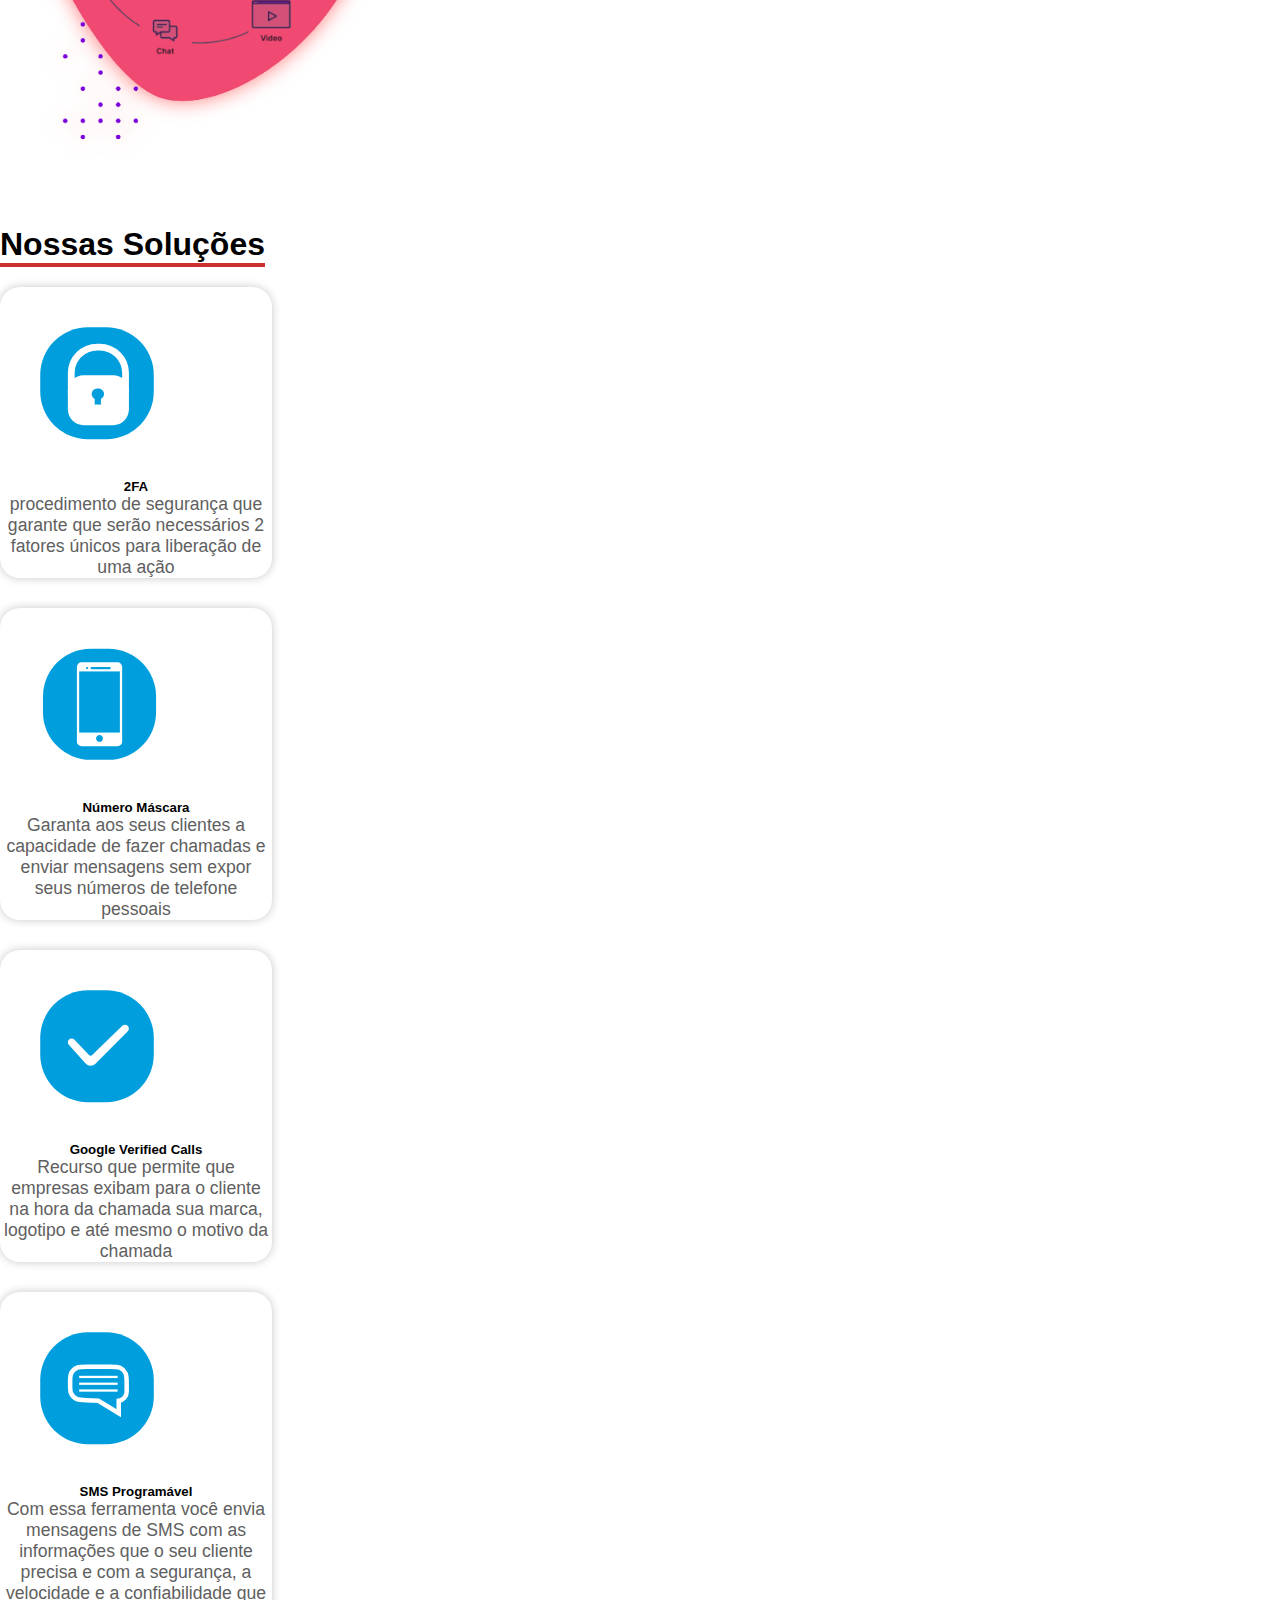
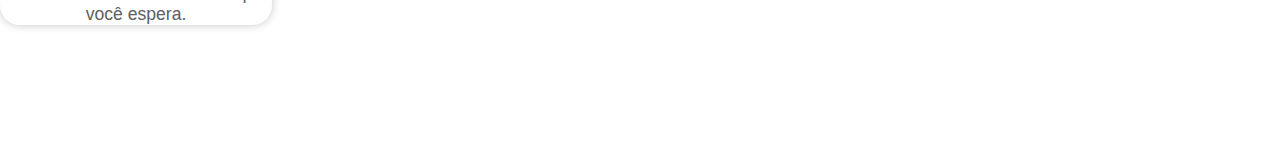
==== commit a93d39d4: "Novas funções de acessibilidade e correções de bugs" ====
--- a/index.html
+++ b/index.html
@@ -1,5 +1,5 @@
 <!DOCTYPE html>
-<html lang="pt-br">
+<html lang="pt-br" data-bs-theme="light">
 
 <head>
     <meta charset="UTF-8">
@@ -19,7 +19,7 @@
 
 </head>
 
-<body>
+<body onload="LoadData()">
 
     <nav class="navbar navbar-expand-lg  navbar-dark p-0">
         <div class="container-fluid p-0">
@@ -125,12 +125,56 @@
                             </ul>
                         </div>
                     </li>
+                    <li class="nav-item" id="profile-dropdown">
+
+                        <div class="dropdown">
+                            <button class="btn btn-sm btn-secondary dropdown-toggle" type="button"
+                                data-bs-toggle="dropdown" aria-expanded="false">
+                                <span id="profile_login"></span>
+                            </button>
+                            <ul class="dropdown-menu dropdown-menu-sm-end px-1">
+                                <li>
+                                    <button class="dropdown-item" onclick="Logoff()">Desconectar</button>
+                                </li>
+                            </ul>
+                        </div>
+                    </li>
                 </ul>
             </div>
         </div>
     </nav>
 
     <main class="container-fluid">
+
+        <!-- Modal de Acessibilidade -->
+        <button class="accessibility-menu" data-bs-toggle="modal" data-bs-target="#accessbilityModal">
+            <img src="assets/icons/accessibility.png" alt="">
+        </button>
+
+        <div class="modal fade" id="accessbilityModal" tabindex="-1" aria-labelledby="accessbilityModal"
+            aria-hidden="true">
+            <div class="modal-dialog">
+                <div class="modal-content">
+                    <div class="modal-header">
+                        <h1 class="modal-title fs-5" id="exampleModalLabel">Menu de Acessibilidade</h1>
+                        <button type="button" class="btn-close" data-bs-dismiss="modal" aria-label="Close"></button>
+                    </div>
+                    <div class="modal-body d-flex flex-column gap-4">
+
+                        <div class="form-check form-switch">
+                            <input class="form-check-input" type="checkbox" role="switch" id="theme_switch"
+                                onclick="ChangeTheme()">
+                            <label class="form-check-label" for="theme_switch">Modo
+                                Escuro</label>
+                        </div>
+
+                    </div>
+                    <div class="modal-footer">
+                        <button type="button" class="btn btn-danger" data-bs-dismiss="modal">Fechar</button>
+                    </div>
+                </div>
+            </div>
+        </div>
 
         <!-- Seção de apresentação -->
         <section class="row apr-container">
@@ -151,8 +195,9 @@
                     </div>
                 </div>
 
-                <div class="row">
-                    <a href="login.html"><button class="btn btn-danger mb-2">Crie sua Conta</button></a>
+                <div class="row d-flex gap-2">
+                    <a href="login.html" id="create_account_btn"><button class="btn btn-danger">Crie sua
+                            Conta</button></a>
 
                     <div>
                         <button type="button" class="btn btn-danger mx-auto" data-bs-toggle="modal"
@@ -160,63 +205,89 @@
                             Fale Nossos Especialistas
                         </button>
                     </div>
+
+                    <a href="https://telecall.com/faq/"><button class="btn btn-danger">FAQ</button></a>
                 </div>
             </div>
 
             <img class="apr-wave" src="assets/main_page/apr_wave.svg" alt="">
 
             <!-- Modal para Contato -->
-            <div class="modal fade" id="contactModal" tabindex="-1" aria-labelledby="exampleModalLabel"
-                aria-hidden="true">
+            <div class="modal fade" id="contactModal" tabindex="-1" aria-labelledby="contactModal" aria-hidden="true">
                 <div class="modal-dialog">
                     <div class="modal-content">
                         <div class="modal-header">
                             <h1 class="modal-title fs-5" id="exampleModalLabel">Fale Conosco</h1>
                             <button type="button" class="btn-close" data-bs-dismiss="modal" aria-label="Close"></button>
                         </div>
-                        <div class="modal-body d-flex flex-column gap-4">
-
-                            <div class="form-group">
-                                <label for="nomeCompleto">Nome Completo</label>
-                                <input type="text" class="form-control" id="nomeCompleto"
-                                    placeholder="Digite seu nome completo">
+                        <form class="needs-validation" novalidate>
+                            <div class="modal-body d-flex flex-column gap-4">
+                                <!-- Nome Completo -->
+                                <div class="form-group">
+                                    <label for="name">Nome Completo</label>
+                                    <input type="text" class="form-control" id="name" name="name"
+                                        placeholder="Digite seu nome completo" required>
+                                </div>
+                                <!-- Campo Email -->
+                                <div class="form-group">
+                                    <label for="email">Email</label>
+                                    <input type="email" class="form-control" id="email" name="email"
+                                        placeholder="Digite seu email" required>
+                                </div>
+                                <!-- Campo Assunto -->
+                                <div class="form-group">
+                                    <label for="subject">Assunto</label>
+                                    <input type="text" class="form-control" id="subject" name="subject"
+                                        placeholder="Digite o assunto" required>
+                                </div>
+                                <!-- Campo Mensagem -->
+                                <div class="form-group">
+                                    <label for="message">Mensagem</label>
+                                    <textarea class="form-control" id="message" name="message"
+                                        placeholder="Digite sua mensagem" required></textarea>
+                                </div>
                             </div>
-
-                            <!-- Campo Email -->
-                            <div class="form-group">
-                                <label for="email">Email</label>
-                                <input type="email" class="form-control" id="email" placeholder="Digite seu email">
+                            <div class="modal-footer">
+                                <button type="button" class="btn btn-secondary" data-bs-dismiss="modal">Fechar</button>
+                                <button type="submit" class="btn btn-danger">Enviar</button>
                             </div>
-
-                            <!-- Campo Assunto -->
-                            <div class="form-group">
-                                <label for="assunto">Assunto</label>
-                                <input type="text" class="form-control" id="assunto" placeholder="Digite o assunto">
-                            </div>
-
-                            <!-- Campo Mensagem -->
-                            <div class="form-group">
-                                <label for="mensagem">Mensagem</label>
-                                <textarea class="form-control" id="mensagem"
-                                    placeholder="Digite sua mensagem"></textarea>
-                            </div>
-
-                        </div>
-                        <div class="modal-footer">
-                            <button type="button" class="btn btn-secondary" data-bs-dismiss="modal">Fechar</button>
-                            <button type="button" class="btn btn-danger">Enviar</button>
-                        </div>
+                        </form>
                     </div>
                 </div>
             </div>
 
         </section>
 
-        <!-- Seção de com cards das soluções -->
-        <section class="row resources-container">
+        <!-- Seção Sobre o CPaaS-->
+        <section class="row about-cpaas">
             <div class="col-md-10 col-sm-12 mx-auto">
                 <div class="row">
-                    <h3 class="section-title">Nossas Soluções</h3>
+                    <h1 class="section-title">Você sabe o que é CPaaS?</h1>
+                </div>
+
+                <div class="row d-flex justify-content-center gap-5">
+                    <div class="col-md-6 col-sm-12 d-flex justify-content-center align-items-center">
+                        <h4>
+                            <strong class="text-danger">CPaaS</strong> (Comunicação como Serviço) é uma solução de
+                            software que permite aos
+                            desenvolvedores
+                            integrar diferentes tipos de comunicação, como voz, chamadas de vídeo e mensagens de texto
+                            SMS, em seus aplicativos. Através de APIs que se conectam à plataforma CPaaS, as empresas
+                            podem expandir suas ofertas sem a necessidade de investir em hardware ou software adicional.
+                        </h4>
+                    </div>
+                    <div class="col-md-4 col-sm-12 d-flex justify-content-center align-items-center">
+                        <img src="assets/main_page/about.png" alt="">
+                    </div>
+                </div>
+            </div>
+        </section>
+
+        <!-- Seção com cards das soluções -->
+        <section class="row solutions-cards">
+            <div class="col-md-10 col-sm-12 mx-auto">
+                <div class="row">
+                    <h1 class="section-title">Nossas Soluções</h1>
                 </div>
 
                 <div class="row d-flex justify-content-center p-2 gap-4">
@@ -269,6 +340,37 @@
         integrity="sha384-ENjdO4Dr2bkBIFxQpeoTz1HIcje39Wm4jDKdf19U8gI4ddQ3GYNS7NTKfAdVQSZe"
         crossorigin="anonymous"></script>
 
+    <!-- JQuery -->
+    <script defer src="js/jquery.js"></script>
+
+    <!-- Javascript Padrão -->
+    <script defer src="js/default.js"></script>
+
+    <!-- Javascript Externo da Página -->
+    <script src="js/main_page.js"></script>
+
+    <!-- Validação do Bootstrap -->
+    <script defer>
+        ( () => {
+            'use strict'
+
+            // Fetch all the forms we want to apply custom Bootstrap validation styles to
+            const forms = document.querySelectorAll( '.needs-validation' )
+
+            // Loop over them and prevent submission
+            Array.from( forms ).forEach( form => {
+                form.addEventListener( 'submit', event => {
+                    if ( !form.checkValidity() ) {
+                        event.preventDefault()
+                        event.stopPropagation()
+                    }
+
+                    form.classList.add( 'was-validated' )
+                }, false )
+            } )
+        } )()
+    </script>
+
 </body>
 
 </html>--- a/default.css
+++ b/default.css
@@ -1,13 +1,22 @@
 * {
+    box-sizing: border-box;
+
     margin: 0;
     padding: 0;
-    box-sizing: border-box;
 }
 
 body {
     position: relative;
 
     min-height: 100vh;
+}
+
+::-webkit-scrollbar {
+    width: 5px;
+}
+
+::-webkit-scrollbar-thumb {
+    background-color: #a02525;
 }
 
 section {
@@ -23,32 +32,36 @@
     font-weight: bold;
 }
 
-.form-check-input {
-    border: 1px solid black;
-}
-
-.form-check-input:checked {
-    background-color: #0170B9;
-
-    box-shadow: 0 0 5px #0170B9;
-}
-
-nav {
+
+.accessibility-menu {
     background-color: #cf2e2e;
-    position: relative;
-
-    box-shadow: 0 5px 10px #00000053;
-}
-
-.logo img {
-    height: 70px;
-
-    filter: drop-shadow(5px -3px 10px #000000cf);
+    position: fixed;
+    border: none;
+
+    z-index: 3;
+    right: 30px;
+    bottom: 30px;
+    width: 50px;
+    height: 50px;
+    border-radius: 50%;
+    transition-duration: .3s;
+    box-shadow: 3px 3px 10px #00000081;
+}
+
+.accessibility-menu:hover {
+    transform: scale(1.2);
+}
+
+.accessibility-menu img {
+    width: 80%;
 }
 
 .navbar-nav button,
-.navbar-nav a {
+.navbar-nav a,
+.navbar-nav .dropdown-item {
+    background-color: transparent;
     border: none;
+    font-weight: bold;
 }
 
 .navbar-nav .btn,
@@ -69,10 +82,9 @@
 }
 
 .navbar-nav .dropdown-menu {
-    background-color: #ffffffcc;
-    box-shadow: 0 0 10px #00000060;
-
-    backdrop-filter: blur(3px);
+    background-color: #ffffffe3;
+    box-shadow: 0 0 10px #00000095;
+
     animation: dropdown-menu-show 0.3s forwards;
 }
 
@@ -88,7 +100,103 @@
     }
 }
 
-.navbar-nav .dropdown-menu a {
+.navbar-nav .dropdown-menu .dropdown-item {
+    position: relative;
+    overflow: hidden;
+    color: black;
+
+    font-size: 0.8em;
+    transition: 0.5s;
+}
+
+.navbar-nav .dropdown-menu .dropdown-item:hover {
+    background-color: inherit;
+}
+
+.navbar-nav .dropdown-menu .dropdown-item::after {
+    content: '►';
+    color: #cf2e2e;
+    position: absolute;
+
+    width: 100%;
+    height: 100%;
+    left: -100%;
+
+    transition: 0.3s;
+}
+
+.navbar-nav .dropdown-menu .dropdown-item:hover::after {
+    left: 2px;
+}
+
+
+
+.form-check-input {
+    border: 1px solid black;
+}
+
+.form-check-input:checked {
+    background-color: #0170B9;
+
+    box-shadow: 0 0 5px #0170B9;
+}
+
+nav {
+    background-color: #cf2e2e;
+    position: relative;
+
+    box-shadow: 0 5px 10px #00000053;
+}
+
+.logo img {
+    height: 70px;
+
+    filter: drop-shadow(5px -3px 10px #000000cf);
+}
+
+.navbar-nav button,
+.navbar-nav .dropdown-item {
+    border: none;
+}
+
+.navbar-nav .btn,
+.navbar-nav .dropdown-toggle {
+    background-color: transparent;
+    text-align: left;
+
+    width: 100%;
+    transition: 0.5s;
+
+    border-bottom: 4px solid transparent;
+}
+
+.navbar-nav .btn:active,
+.navbar-nav .dropdown-toggle:active,
+.navbar-nav .dropdown-toggle:focus {
+    border-bottom: 4px solid #00000060;
+}
+
+.navbar-nav .dropdown-menu {
+    background-color: #ffffffcc;
+    box-shadow: 0 0 10px #00000060;
+
+    backdrop-filter: blur(3px);
+    animation: dropdown-menu-show 0.3s forwards;
+}
+
+@keyframes dropdown-menu-show {
+    from {
+        opacity: 0;
+        transform: translateY(-10px);
+    }
+
+    to {
+        opacity: 1;
+        transform: translateY(0px);
+    }
+}
+
+.navbar-nav .dropdown-menu .dropdown-item {
     position: relative;
     overflow: hidden;
     background-color: transparent;
@@ -98,7 +206,7 @@
     transition: 200ms;
 }
 
-.navbar-nav .dropdown-menu a:hover {
+.navbar-nav .dropdown-menu .dropdown-item:hover {
     background-color: #cf2e2e;
     color: white;
 }
@@ -121,7 +229,7 @@
         border-bottom: none;
     }
 
-    .navbar-nav .dropdown-menu a {
+    .navbar-nav .dropdown-menu .dropdown-item {
         background-color: #00000015;
         width: 100vw;
         color: white;
--- a/styles/main_page.css
+++ b/styles/main_page.css
@@ -7,7 +7,7 @@
 }
 
 .section-title {
-    margin: auto;
+    font-family: 'Franklin Gothic Medium', 'Arial Narrow', Arial, sans-serif;
     font-weight: bold;
     width: fit-content;
 
@@ -58,10 +58,16 @@
     backdrop-filter: blur(3px);
 }
 
+.about-cpaas img {
+    max-width: 400px;
+
+    filter: drop-shadow(0 0 10px #ff000081);
+}
+
 .solu-card {
     overflow: hidden;
 
-    width: 18em;
+    width: 17em;
     border-radius: 20px;
     margin-bottom: 30px;
     transition-duration: 0.5s;
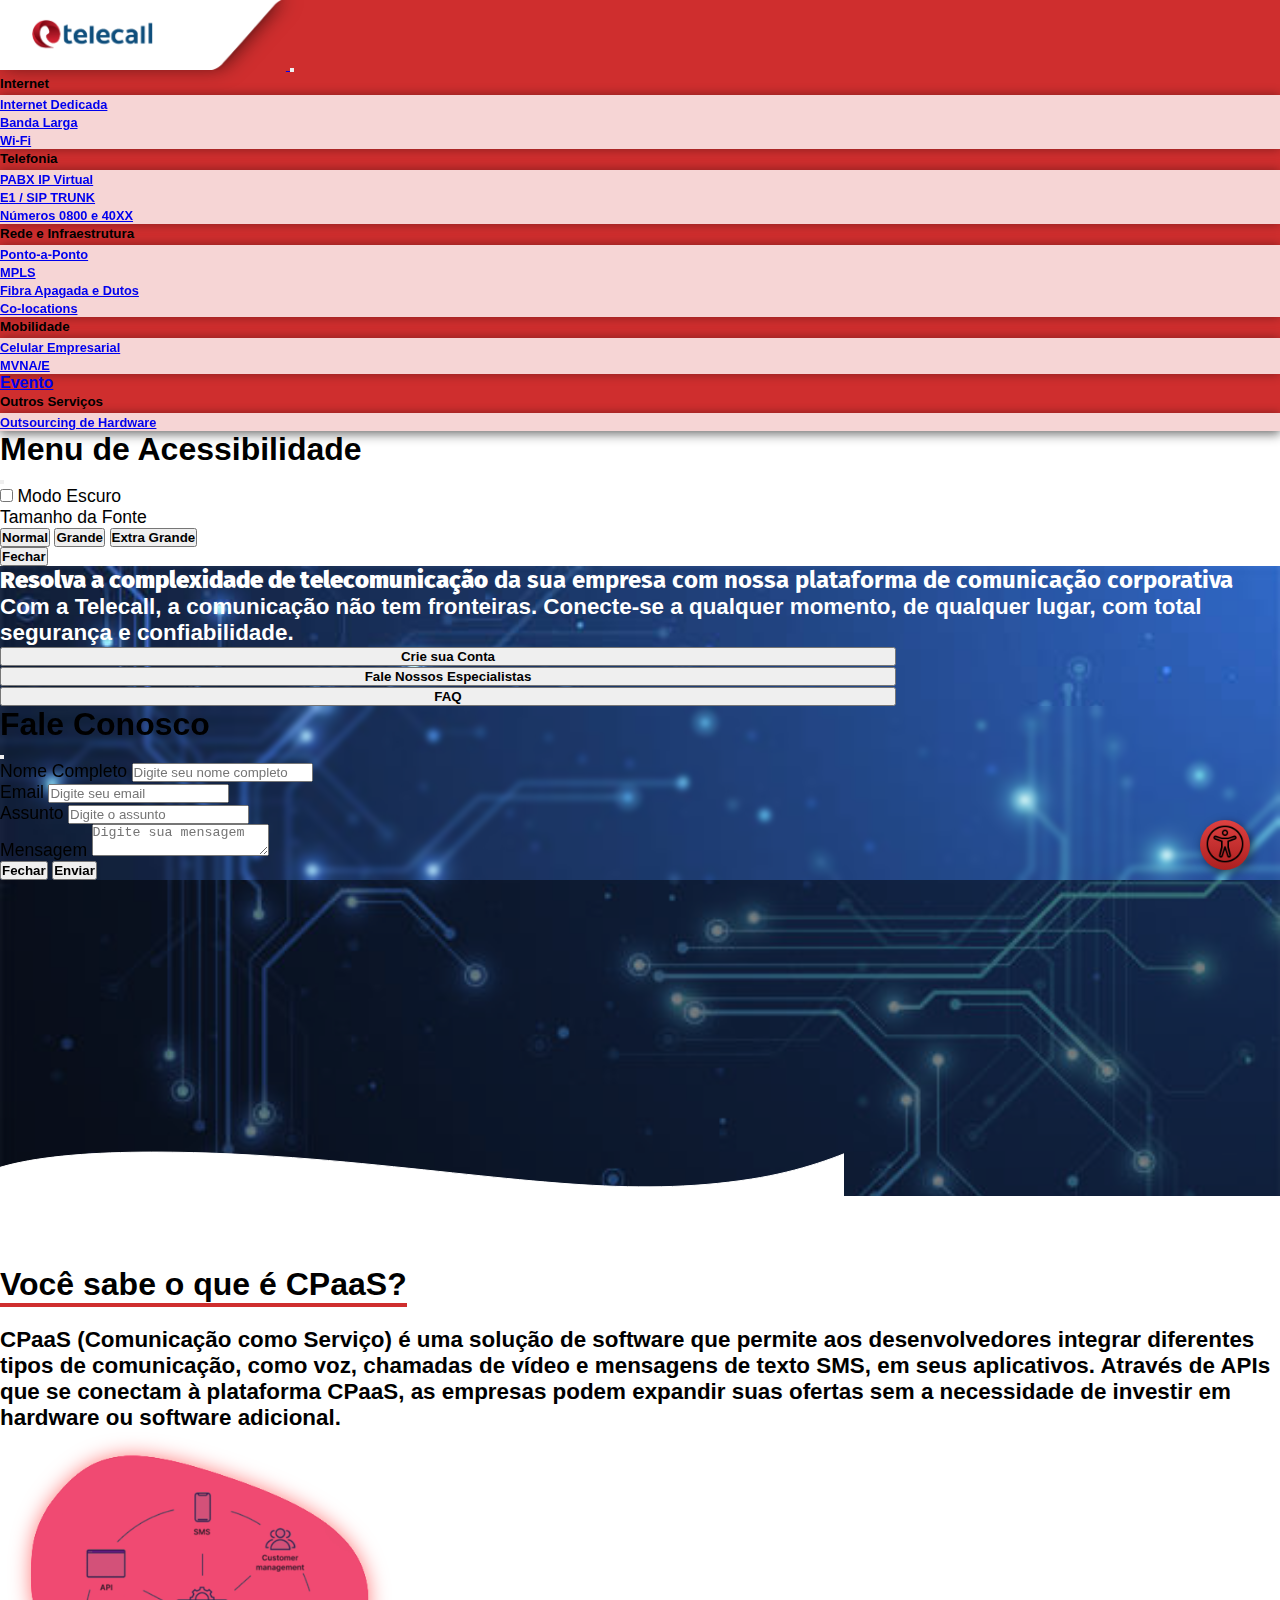
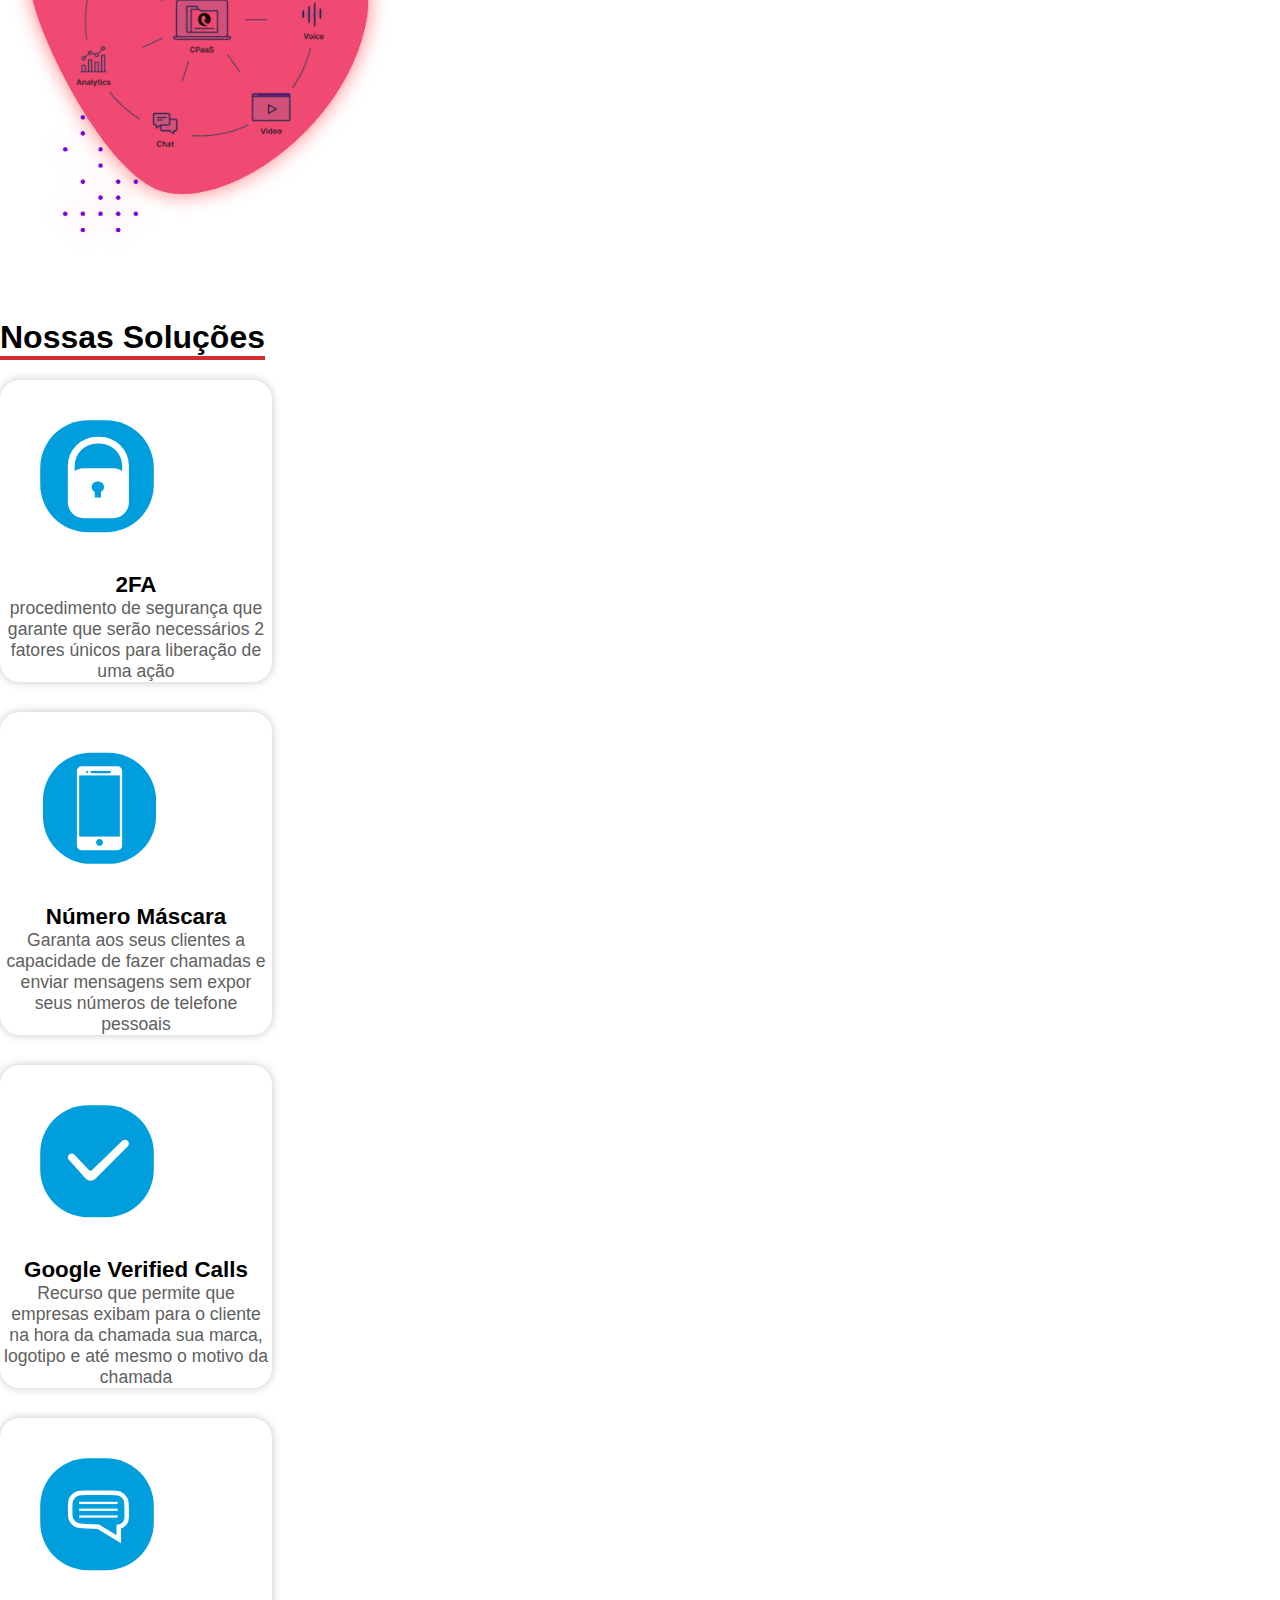
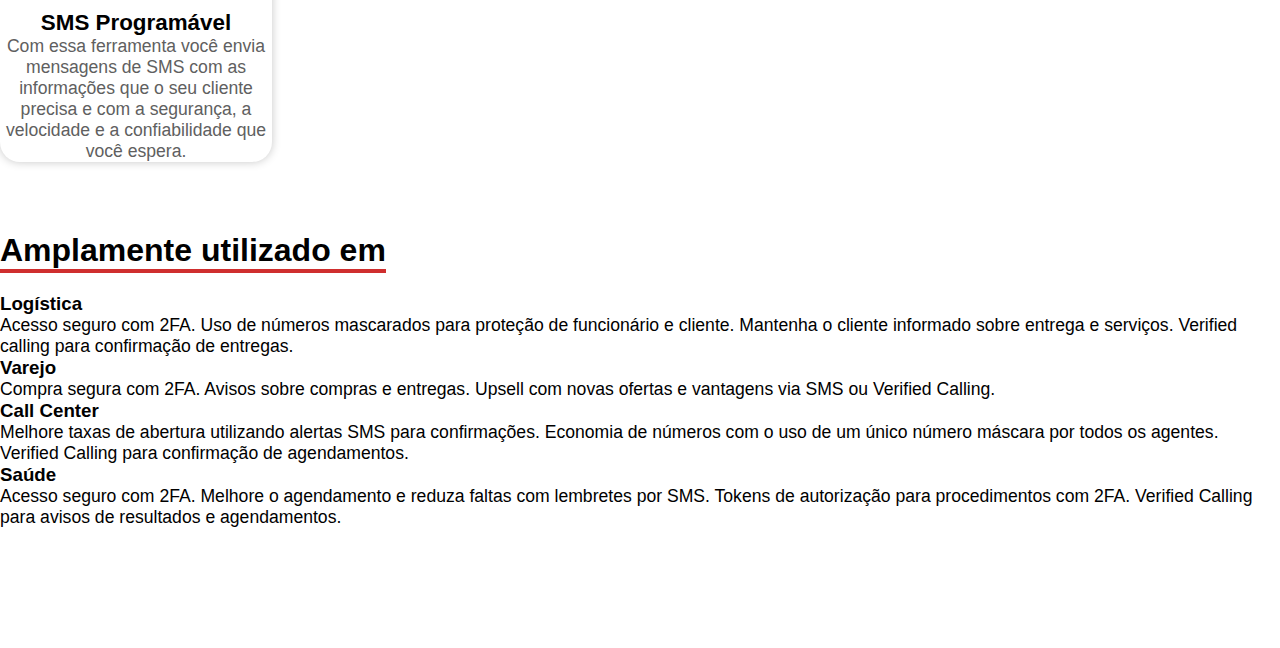
==== commit 9bbaa6d3: "correção de bugs" ====
--- a/index.html
+++ b/index.html
@@ -11,7 +11,7 @@
     <link href="https://cdn.jsdelivr.net/npm/bootstrap@5.3.0-alpha3/dist/css/bootstrap.min.css" rel="stylesheet"
         integrity="sha384-KK94CHFLLe+nY2dmCWGMq91rCGa5gtU4mk92HdvYe+M/SXH301p5ILy+dN9+nJOZ" crossorigin="anonymous">
 
-    <!-- CSS Default -->
+    <!-- CSS Padrão -->
     <link rel="stylesheet" href="default.css">
 
     <!-- CSS Main Page -->
@@ -166,6 +166,13 @@
                                 onclick="ChangeTheme()">
                             <label class="form-check-label" for="theme_switch">Modo
                                 Escuro</label>
+                        </div>
+
+                        <div class="mb-3">
+                            <label class="form-label">Tamanho da Fonte</label> <br>
+                            <button class="btn btn-primary" onclick="ChangeFontSize(1.4)">Normal</button>
+                            <button class="btn btn-primary" onclick="ChangeFontSize(1.6)">Grande</button>
+                            <button class="btn btn-primary" onclick="ChangeFontSize(1.8)">Extra Grande</button>
                         </div>
 
                     </div>
@@ -333,6 +340,80 @@
             </div>
         </section>
 
+        <!-- Seção com cards das usos -->
+        <section class="row uses">
+            <div class="col-md-10 col-sm-12 mx-auto">
+                <div class="row">
+                    <h1 class="section-title">Amplamente utilizado em</h1>
+                </div>
+
+                <div class="row d-flex justify-content-center p-2 gap-4">
+
+                    <div class="col p-4 text-center shadow rounded border use">
+                        <h3 class="fw-bold">Logística</h3>
+                        <p>
+                            Acesso seguro com 2FA.
+                            Uso de números mascarados
+                            para proteção de funcionário
+                            e cliente.
+                            Mantenha o cliente
+                            informado sobre entrega e
+                            serviços.
+                            Verified calling para
+                            confirmação de entregas.
+
+
+                        </p>
+                    </div>
+
+                    <div class="col p-4 text-center shadow rounded border use">
+                        <h3 class="fw-bold">Varejo</h3>
+                        <p>
+                            Compra segura com 2FA.
+                            Avisos sobre compras e
+                            entregas.
+                            Upsell com novas ofertas e
+                            vantagens via SMS ou
+                            Verified Calling.
+
+                        </p>
+                    </div>
+
+                    <div class="col p-4 text-center shadow rounded border use">
+                        <h3 class="fw-bold">Call Center</h3>
+                        <p>
+                            Melhore taxas de abertura
+                            utilizando alertas SMS para
+                            confirmações.
+                            Economia de números com o
+                            uso de um único número
+                            máscara por todos os agentes.
+                            Verified Calling para
+                            confirmação de
+                            agendamentos.
+                        </p>
+                    </div>
+
+                    <div class="col p-4 text-center shadow rounded border use">
+                        <h3 class="fw-bold">Saúde</h3>
+                        <p>
+                            Acesso seguro com 2FA.
+                            Melhore o agendamento e
+                            reduza faltas com lembretes por
+                            SMS.
+                            Tokens de autorização para
+                            procedimentos com 2FA.
+                            Verified Calling para avisos de
+                            resultados e agendamentos.
+
+                        </p>
+                    </div>
+
+                </div>
+            </div>
+
+        </section>
+
     </main>
 
     <!-- JavaScript Bootstrap -->
--- a/default.css
+++ b/default.css
@@ -3,6 +3,12 @@
 
     margin: 0;
     padding: 0;
+}
+
+:root {
+    --h-size: 1.4em;
+    --p-size: 1.1em;
+    --feedback-size: 0.9em;
 }
 
 body {
@@ -27,14 +33,13 @@
     margin-bottom: 10px;
 }
 
-button,
 .btn {
     font-weight: bold;
 }
 
 
 .accessibility-menu {
-    background-color: #cf2e2e;
+    background-image: linear-gradient(to bottom, #de4141, #ac1f1f);
     position: fixed;
     border: none;
 
@@ -56,90 +61,22 @@
     width: 80%;
 }
 
-.navbar-nav button,
-.navbar-nav a,
-.navbar-nav .dropdown-item {
-    background-color: transparent;
-    border: none;
-    font-weight: bold;
+h4,
+h5 {
+    font-size: var(--h-size);
 }
 
-.navbar-nav .btn,
-.navbar-nav .dropdown-toggle {
-    background-color: transparent;
-    text-align: left;
-
-    width: 100%;
-    transition: 0.5s;
-
-    border-bottom: 4px solid transparent;
+label,
+.card p,
+p {
+    font-size: var(--p-size);
 }
 
-.navbar-nav .btn:active,
-.navbar-nav .dropdown-toggle:active,
-.navbar-nav .dropdown-toggle:focus {
-    border-bottom: 4px solid #00000060;
-}
-
-.navbar-nav .dropdown-menu {
-    background-color: #ffffffe3;
-    box-shadow: 0 0 10px #00000095;
-
-    animation: dropdown-menu-show 0.3s forwards;
-}
-
-@keyframes dropdown-menu-show {
-    from {
-        opacity: 0;
-        transform: translateY(-10px);
-    }
-
-    to {
-        opacity: 1;
-        transform: translateY(0px);
-    }
-}
-
-.navbar-nav .dropdown-menu .dropdown-item {
-    position: relative;
-    overflow: hidden;
-    color: black;
-
-    font-size: 0.8em;
-    transition: 0.5s;
-}
-
-.navbar-nav .dropdown-menu .dropdown-item:hover {
-    background-color: inherit;
-}
-
-.navbar-nav .dropdown-menu .dropdown-item::after {
-    content: '►';
-    color: #cf2e2e;
-    position: absolute;
-
-    width: 100%;
-    height: 100%;
-    left: -100%;
-
-    transition: 0.3s;
-}
-
-.navbar-nav .dropdown-menu .dropdown-item:hover::after {
-    left: 2px;
+.invalid-feedback {
+    font-size: var(--feedback-size);
 }
 
 
-
-.form-check-input {
-    border: 1px solid black;
-}
-
-.form-check-input:checked {
-    background-color: #0170B9;
-
-    box-shadow: 0 0 5px #0170B9;
-}
 
 nav {
     background-color: #cf2e2e;
@@ -151,9 +88,10 @@
 .logo img {
     height: 70px;
 
-    filter: drop-shadow(5px -3px 10px #000000cf);
+    filter: drop-shadow(5px -3px 10px #00000096);
 }
 
+.navbar-nav a,
 .navbar-nav button,
 .navbar-nav .dropdown-item {
     border: none;
@@ -187,7 +125,7 @@
 @keyframes dropdown-menu-show {
     from {
         opacity: 0;
-        transform: translateY(-10px);
+        transform: translateY(-20px);
     }
 
     to {
@@ -203,7 +141,7 @@
     font-weight: bold;
 
     font-size: 0.8em;
-    transition: 200ms;
+    transition: .2s;
 }
 
 .navbar-nav .dropdown-menu .dropdown-item:hover {
--- a/styles/main_page.css
+++ b/styles/main_page.css
@@ -96,6 +96,7 @@
     font-size: 1.1em;
 }
 
+
 @media (max-width: 994px) {
     .apr-content button {
         width: 100%;
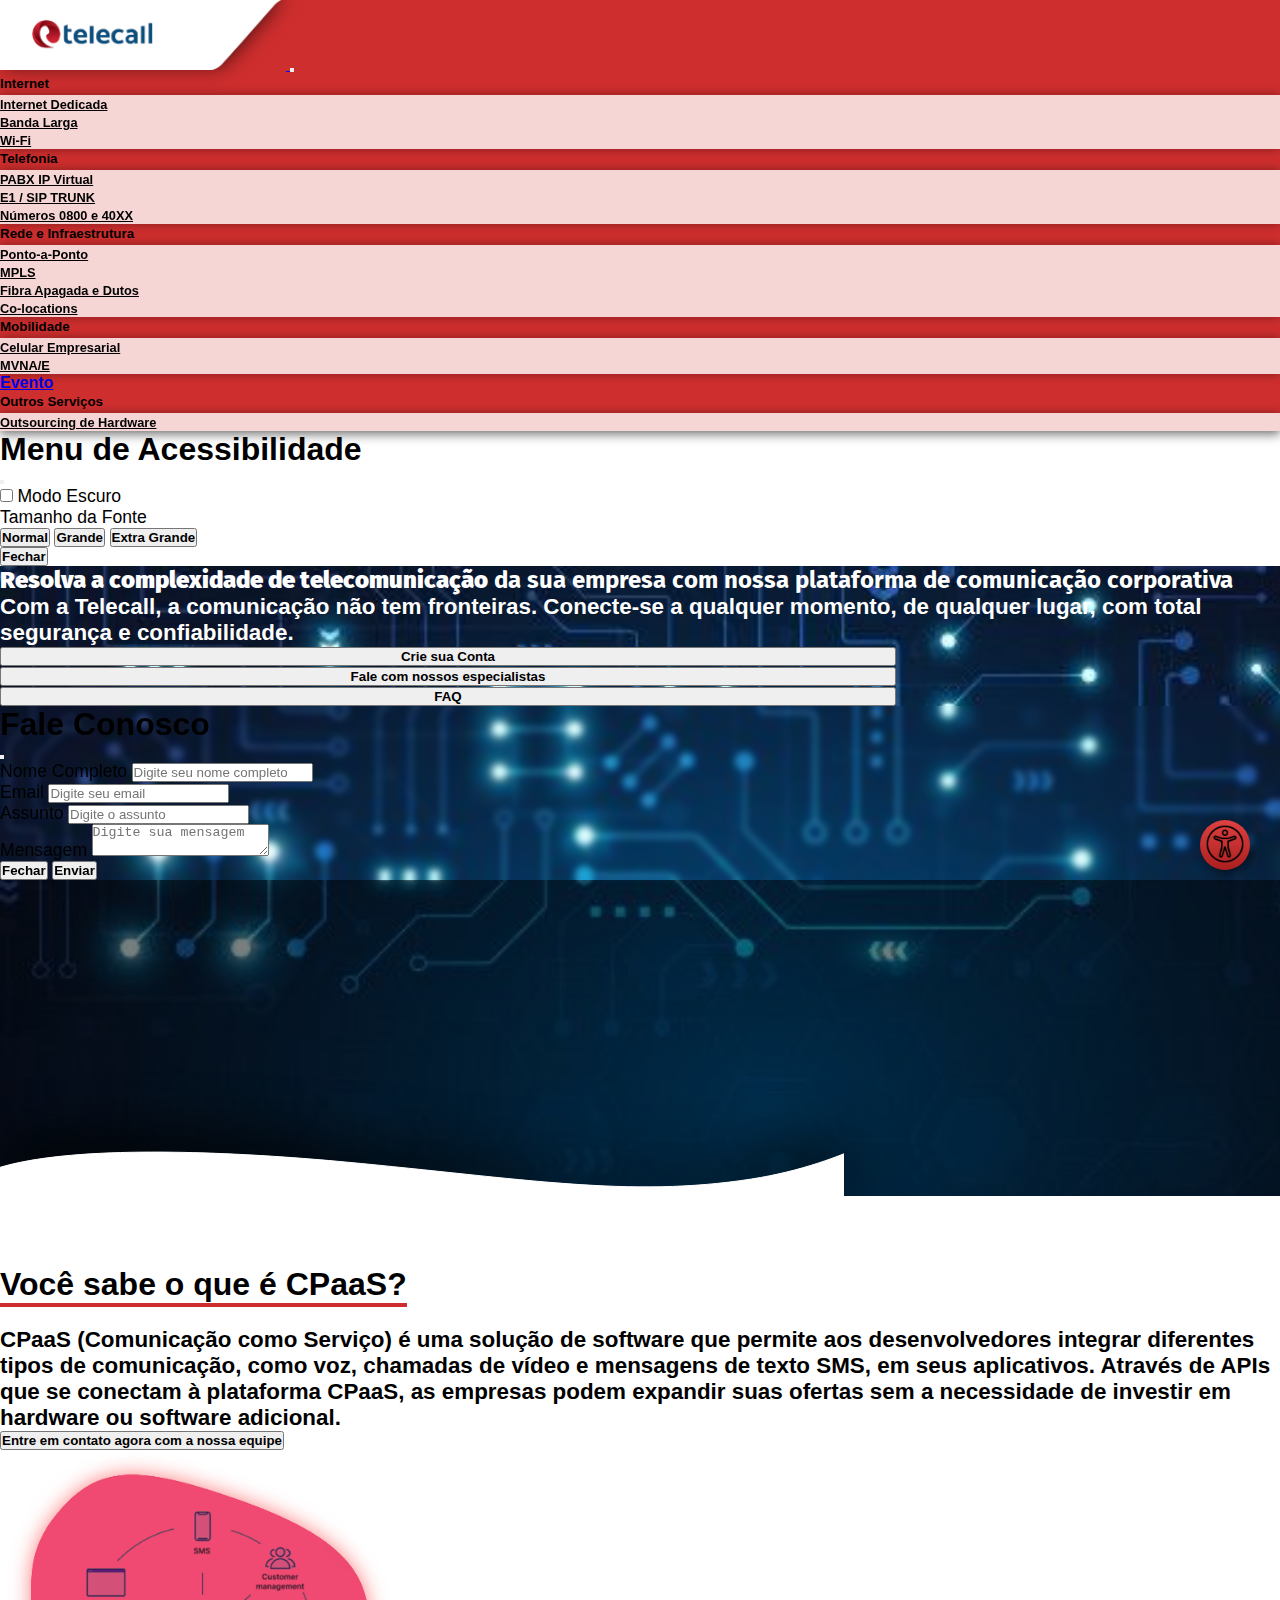
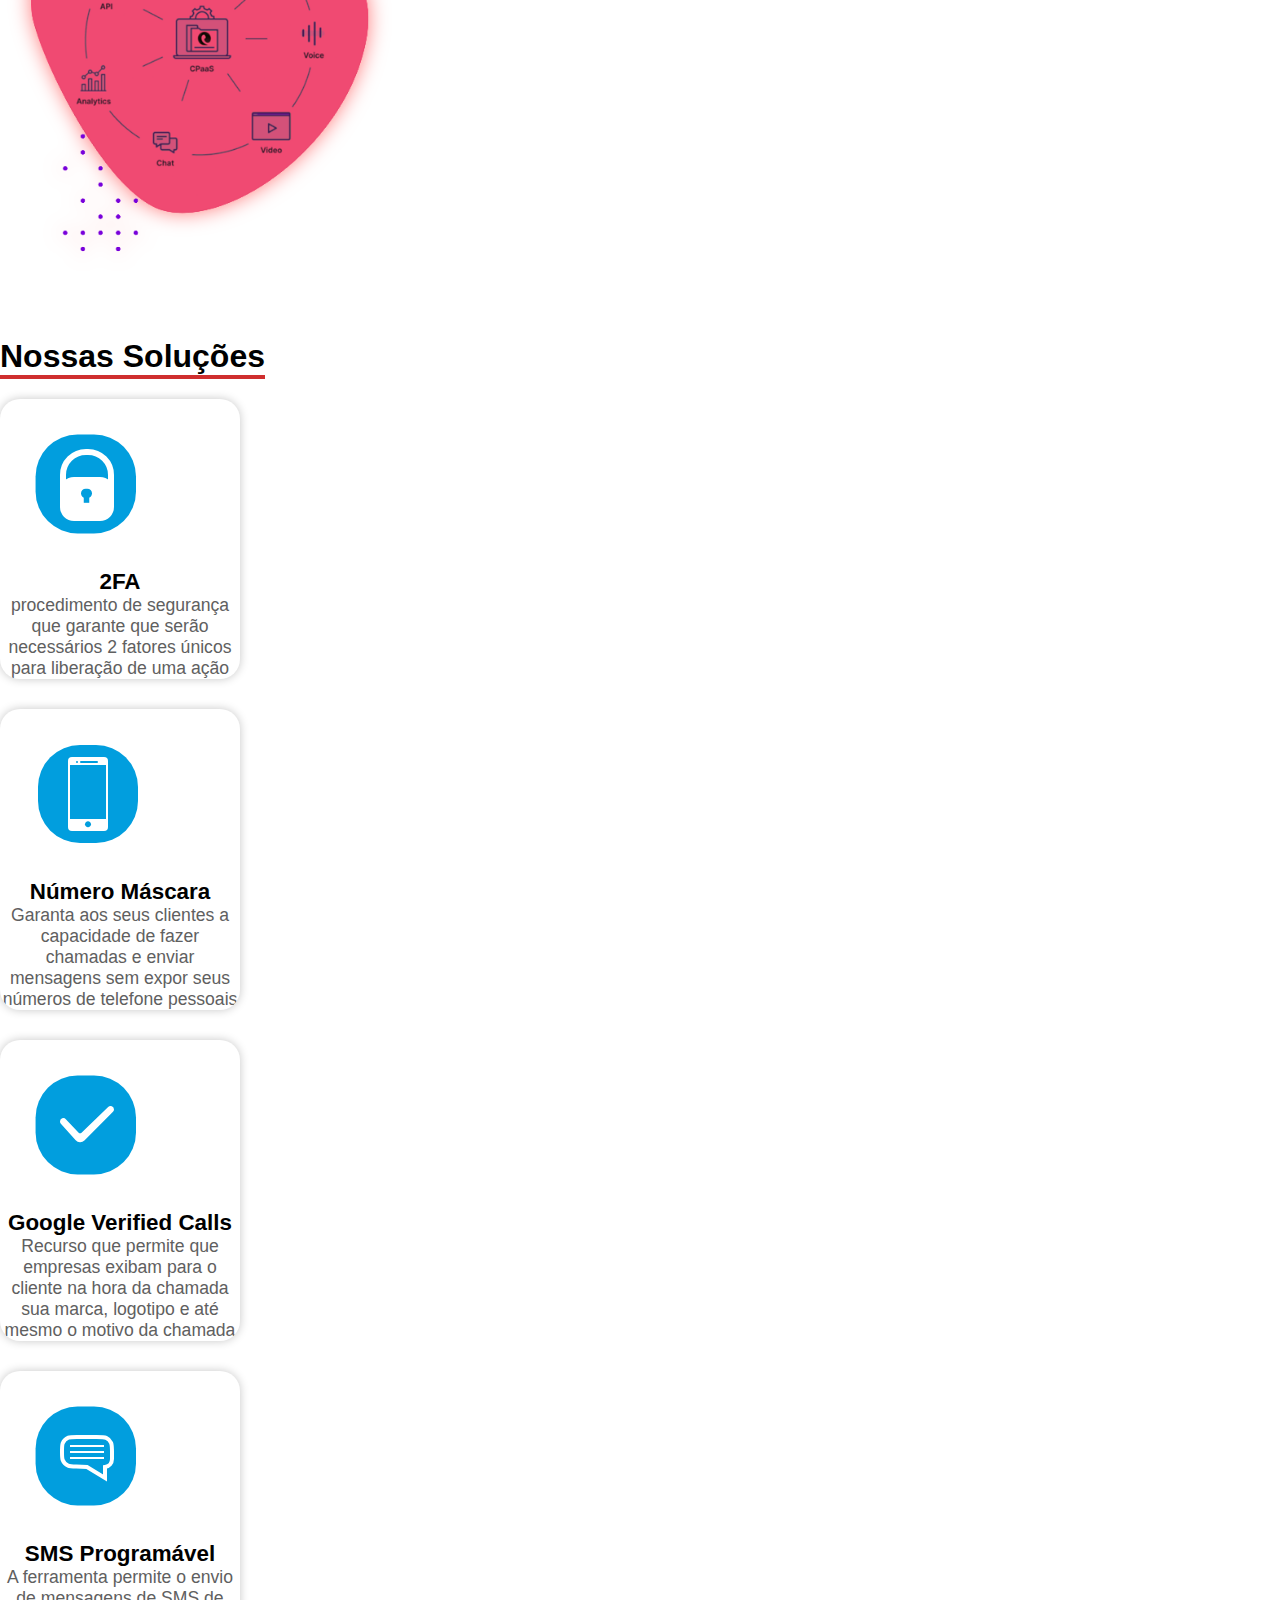
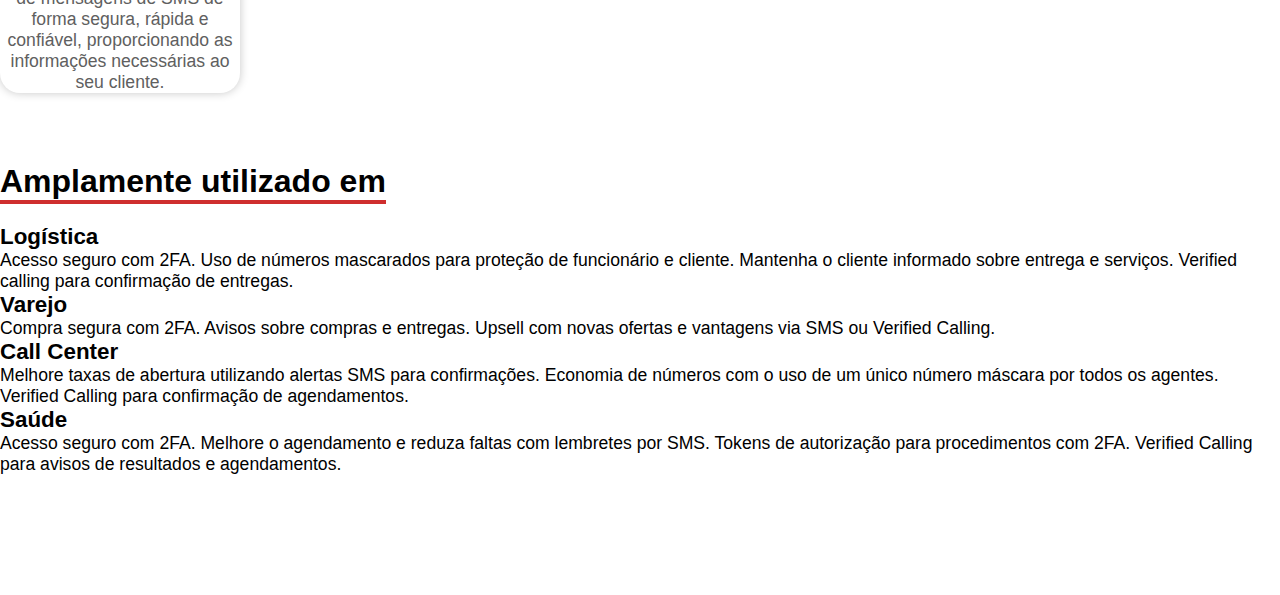
==== commit 61a934bd: "Sistema de armazenamento em localStorage" ====
--- a/index.html
+++ b/index.html
@@ -1,5 +1,5 @@
 <!DOCTYPE html>
-<html lang="pt-br" data-bs-theme="light">
+<html lang="pt-br" data-bs-theme="dark">
 
 <head>
     <meta charset="UTF-8">
@@ -19,7 +19,7 @@
 
 </head>
 
-<body onload="LoadData()">
+<body>
 
     <nav class="navbar navbar-expand-lg  navbar-dark p-0">
         <div class="container-fluid p-0">
@@ -209,7 +209,7 @@
                     <div>
                         <button type="button" class="btn btn-danger mx-auto" data-bs-toggle="modal"
                             data-bs-target="#contactModal">
-                            Fale Nossos Especialistas
+                            Fale com nossos especialistas
                         </button>
                     </div>
 
@@ -274,14 +274,25 @@
 
                 <div class="row d-flex justify-content-center gap-5">
                     <div class="col-md-6 col-sm-12 d-flex justify-content-center align-items-center">
-                        <h4>
-                            <strong class="text-danger">CPaaS</strong> (Comunicação como Serviço) é uma solução de
-                            software que permite aos
-                            desenvolvedores
-                            integrar diferentes tipos de comunicação, como voz, chamadas de vídeo e mensagens de texto
-                            SMS, em seus aplicativos. Através de APIs que se conectam à plataforma CPaaS, as empresas
-                            podem expandir suas ofertas sem a necessidade de investir em hardware ou software adicional.
-                        </h4>
+                        <div class="row">
+                            <h4>
+                                <strong class="text-danger">CPaaS</strong> (Comunicação como Serviço) é uma solução
+                                de
+                                software que permite aos
+                                desenvolvedores
+                                integrar diferentes tipos de comunicação, como voz, chamadas de vídeo e mensagens de
+                                texto
+                                SMS, em seus aplicativos. Através de APIs que se conectam à plataforma CPaaS, as
+                                empresas
+                                podem expandir suas ofertas sem a necessidade de investir em hardware ou software
+                                adicional.
+                            </h4>
+
+                            <button type="button" class="btn btn-danger mx-auto" data-bs-toggle="modal"
+                                data-bs-target="#contactModal">
+                                Entre em contato agora com a nossa equipe
+                            </button>
+                        </div>
                     </div>
                     <div class="col-md-4 col-sm-12 d-flex justify-content-center align-items-center">
                         <img src="assets/main_page/about.png" alt="">
@@ -330,10 +341,8 @@
                         <img src="assets/icons/smsprog.svg" class="card-img-top" alt="...">
                         <div class="card-body">
                             <h5 class="card-title">SMS Programável</h5>
-                            <p class="card-text">Com essa ferramenta você envia mensagens de SMS com
-                                as informações que o seu cliente precisa e com a
-                                segurança, a velocidade e a confiabilidade que você
-                                espera.</p>
+                            <p class="card-text">A ferramenta permite o envio de mensagens de SMS de forma segura,
+                                rápida e confiável, proporcionando as informações necessárias ao seu cliente.</p>
                         </div>
                     </div>
                 </div>
@@ -349,8 +358,8 @@
 
                 <div class="row d-flex justify-content-center p-2 gap-4">
 
-                    <div class="col p-4 text-center shadow rounded border use">
-                        <h3 class="fw-bold">Logística</h3>
+                    <div class="col p-4 text-center shadow rounded border border-top-0 border-bottom-0 use">
+                        <h5 class="fw-bold border-bottom border-danger">Logística</h5>
                         <p>
                             Acesso seguro com 2FA.
                             Uso de números mascarados
@@ -366,8 +375,8 @@
                         </p>
                     </div>
 
-                    <div class="col p-4 text-center shadow rounded border use">
-                        <h3 class="fw-bold">Varejo</h3>
+                    <div class="col p-4 text-center shadow rounded border border-top-0 border-bottom-0 use">
+                        <h5 class="fw-bold border-bottom border-danger">Varejo</h5>
                         <p>
                             Compra segura com 2FA.
                             Avisos sobre compras e
@@ -379,8 +388,8 @@
                         </p>
                     </div>
 
-                    <div class="col p-4 text-center shadow rounded border use">
-                        <h3 class="fw-bold">Call Center</h3>
+                    <div class="col p-4 text-center shadow rounded border border-top-0 border-bottom-0 use">
+                        <h5 class="fw-bold border-bottom border-danger">Call Center</h5>
                         <p>
                             Melhore taxas de abertura
                             utilizando alertas SMS para
@@ -394,8 +403,8 @@
                         </p>
                     </div>
 
-                    <div class="col p-4 text-center shadow rounded border use">
-                        <h3 class="fw-bold">Saúde</h3>
+                    <div class="col p-4 text-center shadow rounded border border-top-0 border-bottom-0 use">
+                        <h5 class="fw-bold border-bottom border-danger">Saúde</h5>
                         <p>
                             Acesso seguro com 2FA.
                             Melhore o agendamento e
--- a/default.css
+++ b/default.css
@@ -36,6 +36,13 @@
 .btn {
     font-weight: bold;
 }
+
+.form-control:focus,
+.form-select:focus {
+    border-color: #a02525;
+    box-shadow: 0 0 0 0.2rem #cf2e2e3b;
+}
+
 
 
 .accessibility-menu {
@@ -139,6 +146,7 @@
     overflow: hidden;
     background-color: transparent;
     font-weight: bold;
+    color: black;
 
     font-size: 0.8em;
     transition: .2s;
@@ -147,6 +155,10 @@
 .navbar-nav .dropdown-menu .dropdown-item:hover {
     background-color: #cf2e2e;
     color: white;
+}
+
+#profile-dropdown {
+    display: none;
 }
 
 
--- a/styles/main_page.css
+++ b/styles/main_page.css
@@ -17,13 +17,30 @@
 }
 
 .apr-container {
+    background-image: url('../assets/main_page/apr.jpg');
     position: relative;
-    background-image: url('../assets/main_page/apr.jpg');
-    background-size: cover;
     overflow: hidden;
 
+    background-size: 120%;
     min-height: 70vh;
-    padding-bottom: 170px;
+    padding-bottom: 100px;
+    transition-duration: 1s;
+
+    animation: background_move 60s ease-in-out infinite alternate;
+}
+
+.apr-container:hover {
+    background-size: 117%;
+}
+
+@keyframes background_move {
+    0% {
+        background-position: center 0;
+    }
+
+    100% {
+        background-position: center 100%;
+    }
 }
 
 .apr-container::after {
@@ -41,6 +58,8 @@
     z-index: 2;
     bottom: 0;
     padding: 0;
+
+    filter: drop-shadow(0 -10px 30px black);
 }
 
 .apr-content {
@@ -67,7 +86,7 @@
 .solu-card {
     overflow: hidden;
 
-    width: 17em;
+    width: 15em;
     border-radius: 20px;
     margin-bottom: 30px;
     transition-duration: 0.5s;
@@ -101,4 +120,10 @@
     .apr-content button {
         width: 100%;
     }
+
+    .solu-card {
+        overflow: hidden;
+
+        width: 12em;
+    }
 }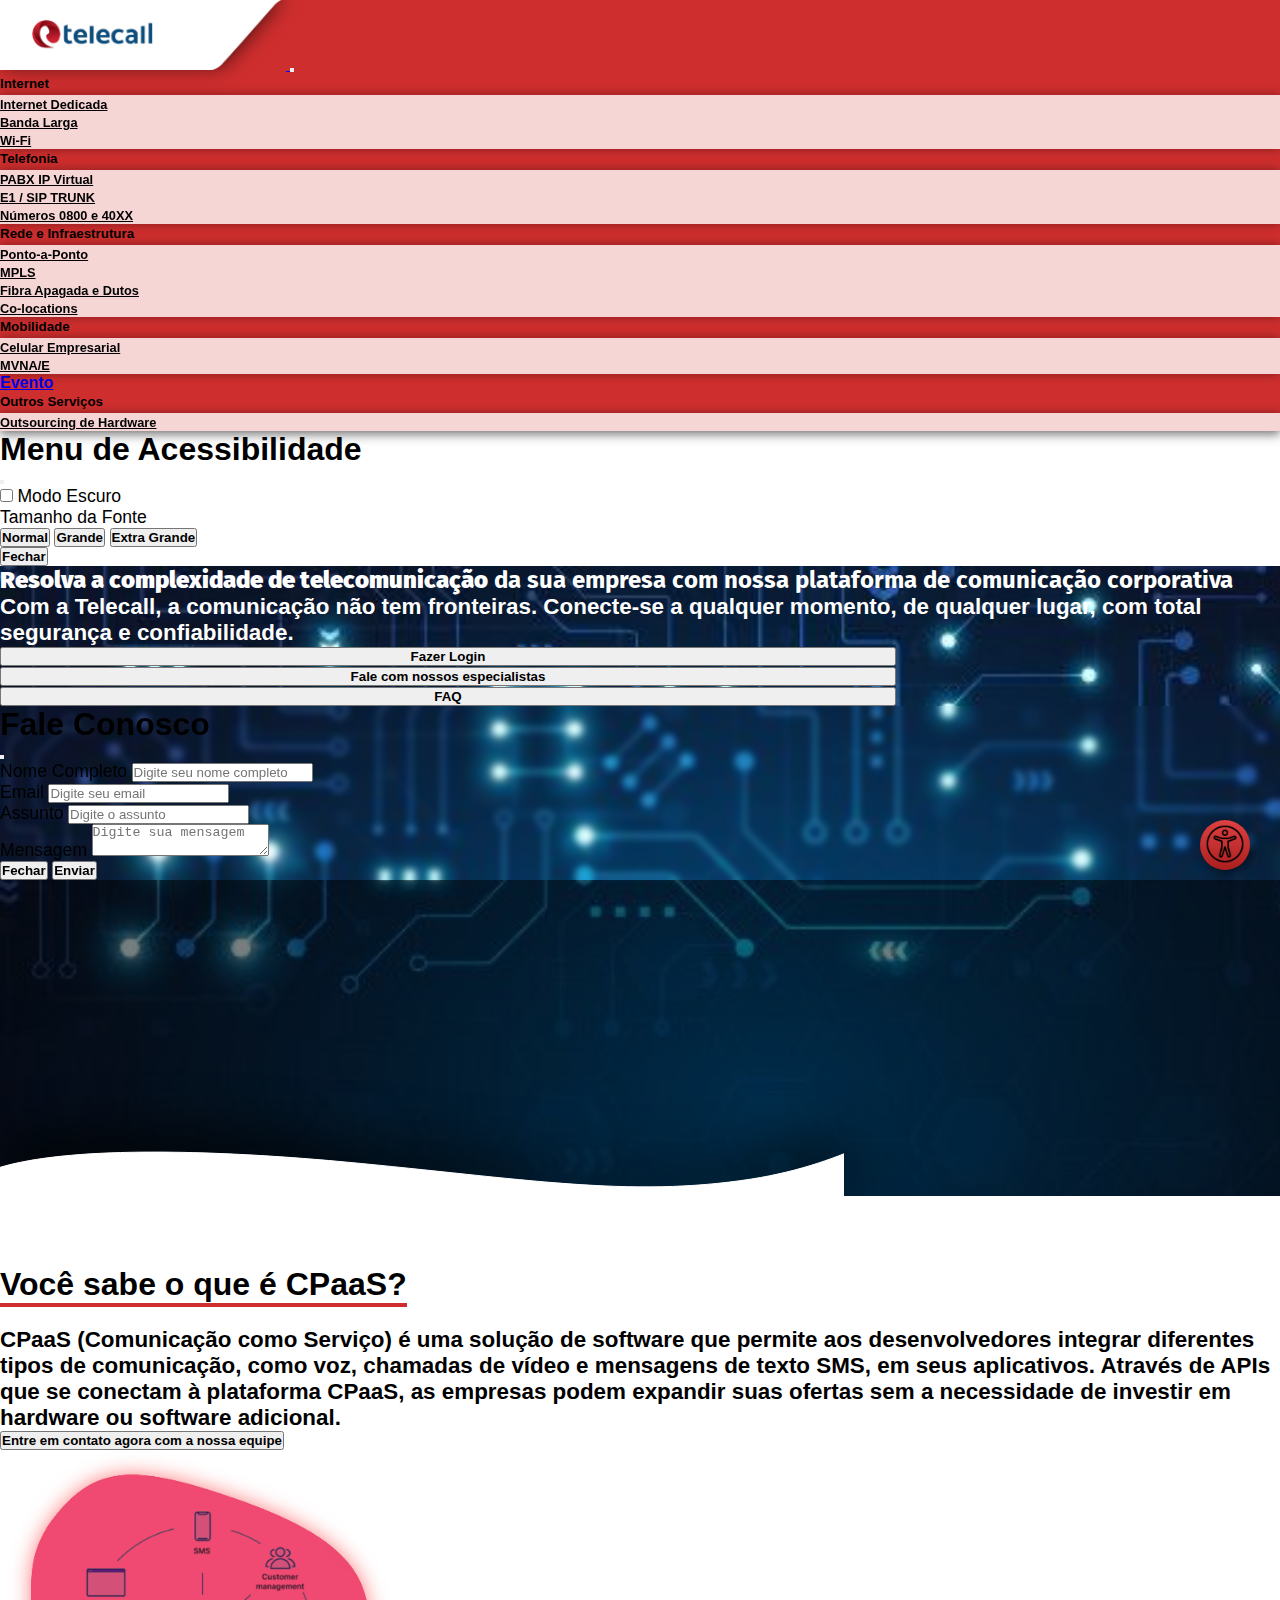
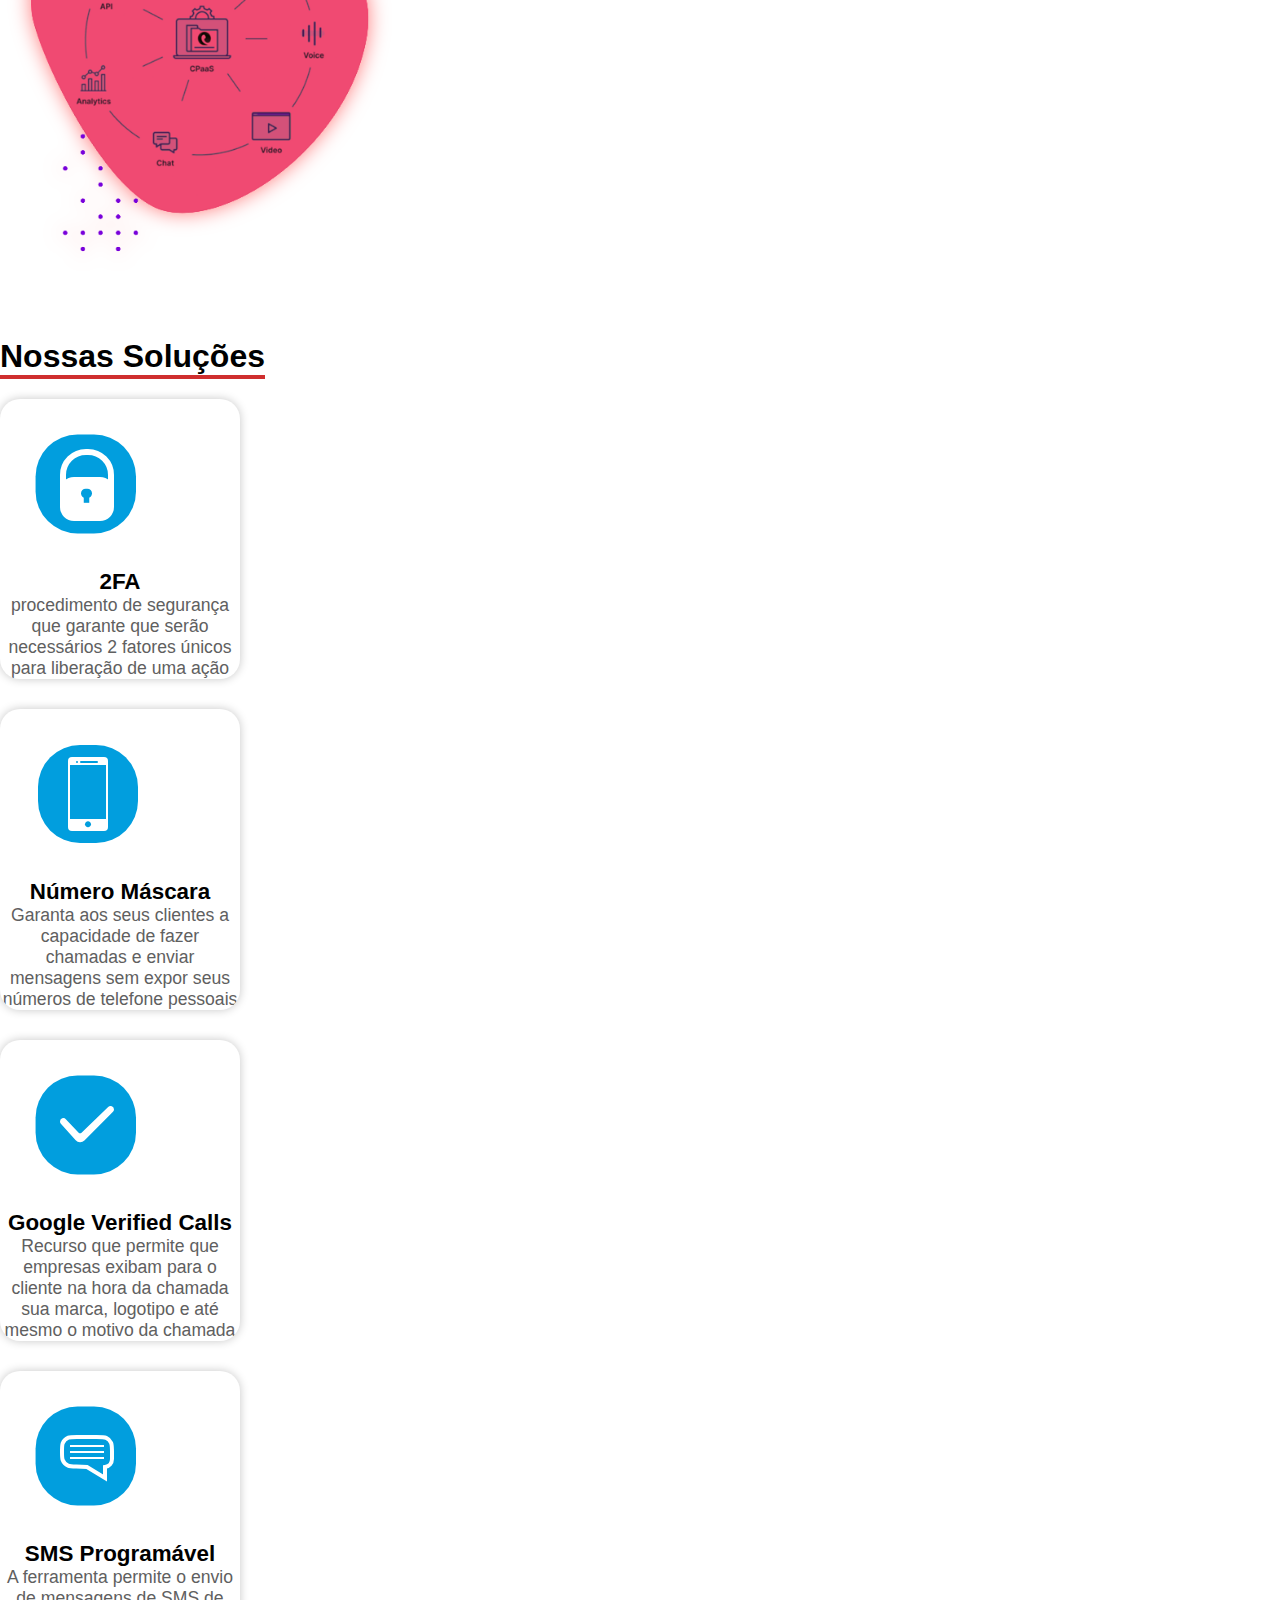
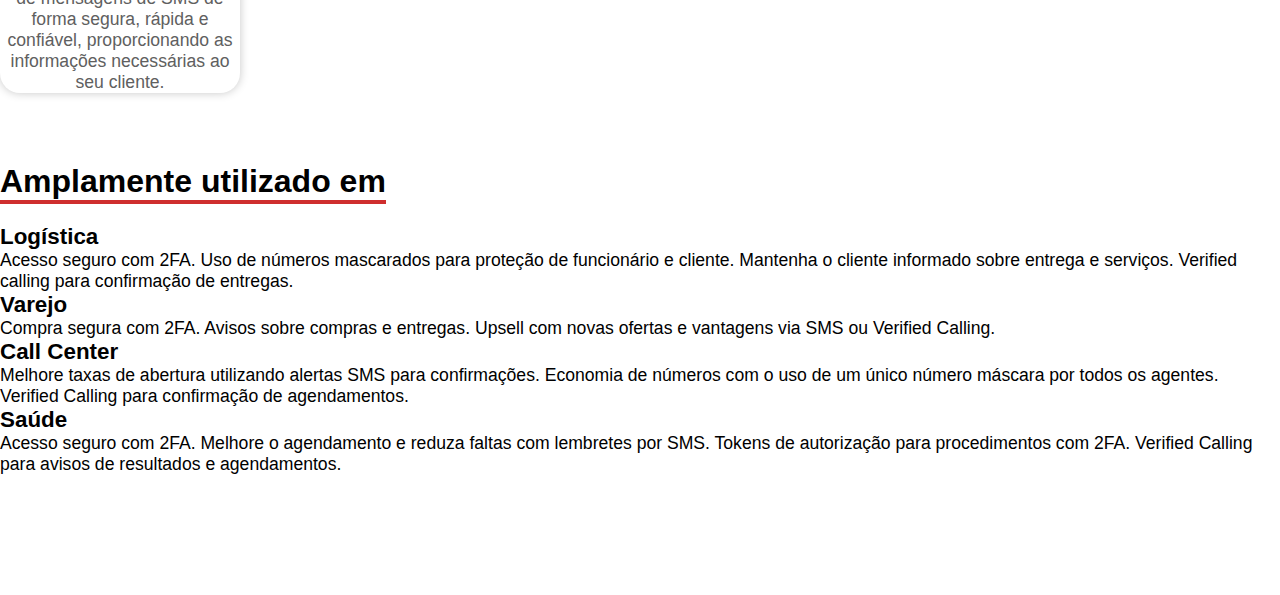
==== commit 83a9ced0: "Correção de bugs e de estilo" ====
--- a/index.html
+++ b/index.html
@@ -20,7 +20,6 @@
 </head>
 
 <body>
-
     <nav class="navbar navbar-expand-lg  navbar-dark p-0">
         <div class="container-fluid p-0">
             <a href="https://telecall.com" class="logo">
@@ -130,11 +129,11 @@
                         <div class="dropdown">
                             <button class="btn btn-sm btn-secondary dropdown-toggle" type="button"
                                 data-bs-toggle="dropdown" aria-expanded="false">
-                                <span id="profile_login"></span>
-                            </button>
-                            <ul class="dropdown-menu dropdown-menu-sm-end px-1">
+                                <span id="profile-login"></span>
+                            </button>
+                            <ul class="dropdown-menu dropdown-menu-sm-end">
                                 <li>
-                                    <button class="dropdown-item" onclick="Logoff()">Desconectar</button>
+                                    <a class="dropdown-item" onclick="Logoff()">Desconectar</a>
                                 </li>
                             </ul>
                         </div>
@@ -203,8 +202,7 @@
                 </div>
 
                 <div class="row d-flex gap-2">
-                    <a href="login.html" id="create_account_btn"><button class="btn btn-danger">Crie sua
-                            Conta</button></a>
+                    <a href="login.html" id="create-account-btn"><button class="btn btn-danger">Fazer Login</button></a>
 
                     <div>
                         <button type="button" class="btn btn-danger mx-auto" data-bs-toggle="modal"
@@ -231,8 +229,8 @@
                             <div class="modal-body d-flex flex-column gap-4">
                                 <!-- Nome Completo -->
                                 <div class="form-group">
-                                    <label for="name">Nome Completo</label>
-                                    <input type="text" class="form-control" id="name" name="name"
+                                    <label for="modal-username">Nome Completo</label>
+                                    <input type="text" class="form-control" id="modal-username" name="modal-username"
                                         placeholder="Digite seu nome completo" required>
                                 </div>
                                 <!-- Campo Email -->
--- a/default.css
+++ b/default.css
@@ -33,6 +33,10 @@
     margin-bottom: 10px;
 }
 
+a {
+    cursor: pointer;
+}
+
 .btn {
     font-weight: bold;
 }
@@ -42,6 +46,7 @@
     border-color: #a02525;
     box-shadow: 0 0 0 0.2rem #cf2e2e3b;
 }
+
 
 
 
